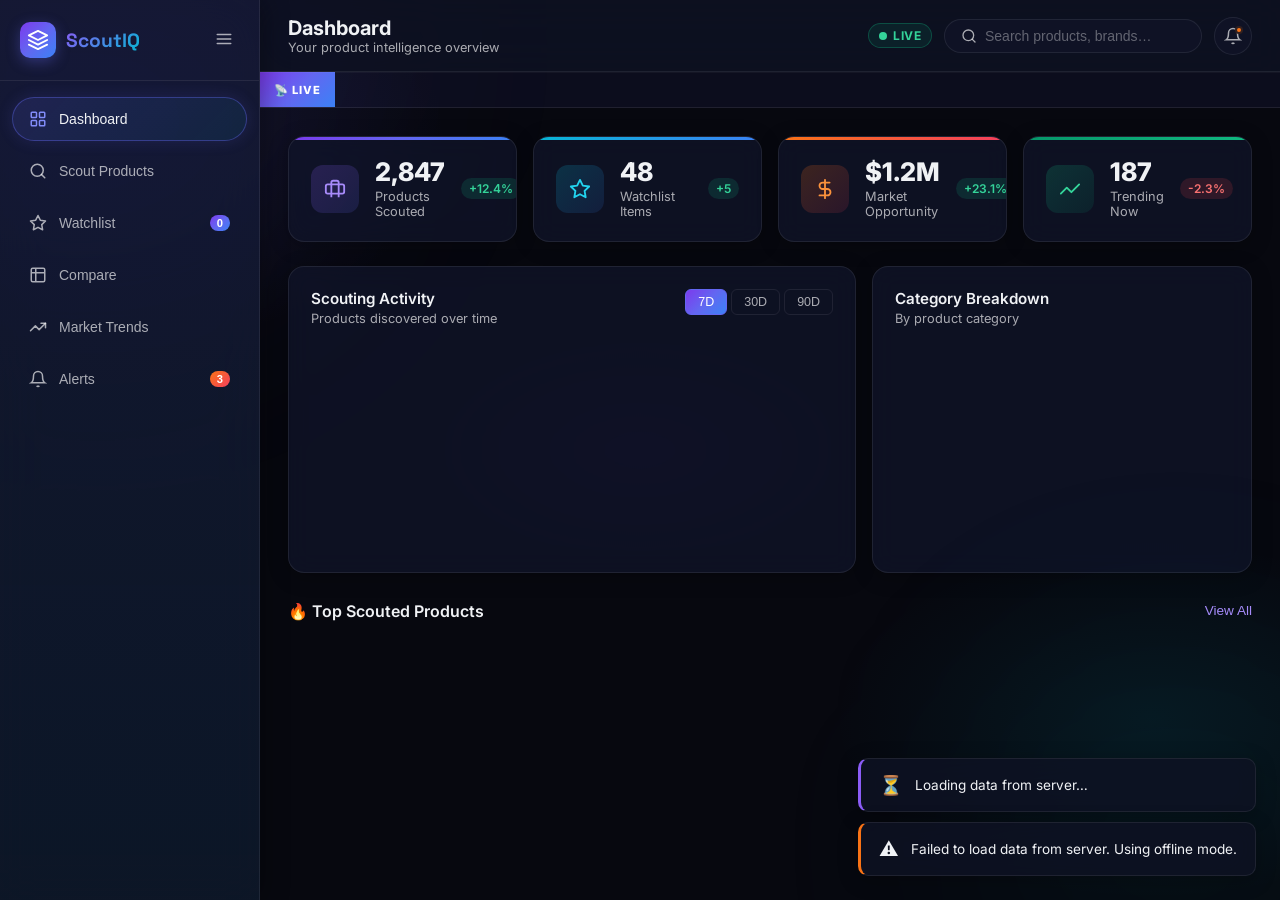
==== index.html @ b7f39d4e "Remove all login and registration" ====
<!DOCTYPE html>
<html lang="en">
<head>
  <meta charset="UTF-8" />
  <meta name="viewport" content="width=device-width, initial-scale=1.0" />
  <title>ScoutIQ — Product Scouting System</title>
  <meta name="description" content="ScoutIQ is a powerful product scouting and market intelligence platform for discovering, analyzing, and tracking winning products." />
  <link rel="preconnect" href="https://fonts.googleapis.com" />
  <link href="https://fonts.googleapis.com/css2?family=Inter:wght@300;400;500;600;700;800;900&family=Space+Grotesk:wght@400;500;700&display=swap" rel="stylesheet" />
  <link rel="stylesheet" href="style.css" />
  <link rel="icon" href="data:image/svg+xml,<svg xmlns='http://www.w3.org/2000/svg' viewBox='0 0 100 100'><text y='.9em' font-size='90'>🔍</text></svg>" />
</head>
<body>
  <!-- Sidebar -->
  <aside class="sidebar" id="sidebar">
    <div class="sidebar-header">
      <div class="logo">
        <div class="logo-icon">
          <svg width="22" height="22" viewBox="0 0 24 24" fill="none"><path d="M12 2L2 7l10 5 10-5-10-5zM2 17l10 5 10-5M2 12l10 5 10-5" stroke="currentColor" stroke-width="2" stroke-linecap="round" stroke-linejoin="round"/></svg>
        </div>
        <span class="logo-text">ScoutIQ</span>
      </div>
      <button class="sidebar-toggle" id="sidebarToggle" title="Toggle sidebar">
        <svg width="18" height="18" viewBox="0 0 24 24" fill="none"><path d="M3 12h18M3 6h18M3 18h18" stroke="currentColor" stroke-width="2" stroke-linecap="round"/></svg>
      </button>
    </div>

    <nav class="sidebar-nav">
      <button class="nav-item active" data-section="dashboard" id="nav-dashboard">
        <svg width="18" height="18" viewBox="0 0 24 24" fill="none"><rect x="3" y="3" width="7" height="7" rx="1" stroke="currentColor" stroke-width="2"/><rect x="14" y="3" width="7" height="7" rx="1" stroke="currentColor" stroke-width="2"/><rect x="3" y="14" width="7" height="7" rx="1" stroke="currentColor" stroke-width="2"/><rect x="14" y="14" width="7" height="7" rx="1" stroke="currentColor" stroke-width="2"/></svg>
        <span>Dashboard</span>
      </button>
      <button class="nav-item" data-section="scout" id="nav-scout">
        <svg width="18" height="18" viewBox="0 0 24 24" fill="none"><circle cx="11" cy="11" r="8" stroke="currentColor" stroke-width="2"/><path d="m21 21-4.35-4.35" stroke="currentColor" stroke-width="2" stroke-linecap="round"/></svg>
        <span>Scout Products</span>
      </button>
      <button class="nav-item" data-section="watchlist" id="nav-watchlist">
        <svg width="18" height="18" viewBox="0 0 24 24" fill="none"><path d="M12 2l3.09 6.26L22 9.27l-5 4.87 1.18 6.88L12 17.77l-6.18 3.25L7 14.14 2 9.27l6.91-1.01L12 2z" stroke="currentColor" stroke-width="2" stroke-linejoin="round"/></svg>
        <span>Watchlist</span>
        <span class="badge" id="watchlistBadge">0</span>
      </button>
      <button class="nav-item" data-section="compare" id="nav-compare">
        <svg width="18" height="18" viewBox="0 0 24 24" fill="none"><path d="M9 3H5a2 2 0 0 0-2 2v4m6-6h10a2 2 0 0 1 2 2v4M9 3v18m0 0h10a2 2 0 0 0 2-2V9M9 21H5a2 2 0 0 1-2-2V9m0 0h18" stroke="currentColor" stroke-width="2" stroke-linecap="round" stroke-linejoin="round"/></svg>
        <span>Compare</span>
      </button>
      <button class="nav-item" data-section="trends" id="nav-trends">
        <svg width="18" height="18" viewBox="0 0 24 24" fill="none"><polyline points="22 7 13.5 15.5 8.5 10.5 2 17" stroke="currentColor" stroke-width="2" stroke-linecap="round" stroke-linejoin="round"/><polyline points="16 7 22 7 22 13" stroke="currentColor" stroke-width="2" stroke-linecap="round" stroke-linejoin="round"/></svg>
        <span>Market Trends</span>
      </button>
      <button class="nav-item" data-section="alerts" id="nav-alerts">
        <svg width="18" height="18" viewBox="0 0 24 24" fill="none"><path d="M18 8A6 6 0 0 0 6 8c0 7-3 9-3 9h18s-3-2-3-9" stroke="currentColor" stroke-width="2" stroke-linecap="round"/><path d="M13.73 21a2 2 0 0 1-3.46 0" stroke="currentColor" stroke-width="2"/></svg>
        <span>Alerts</span>
        <span class="badge badge-alert">3</span>
      </button>
    </nav>
  </aside>

  <!-- Main Content -->
  <main class="main-content" id="mainContent">

    <!-- Top Bar -->
    <header class="topbar">
      <div class="topbar-left">
        <h1 class="page-title" id="pageTitle">Dashboard</h1>
        <span class="page-subtitle" id="pageSubtitle">Your product intelligence overview</span>
      </div>
      <div class="topbar-right">
        <div class="live-indicator">
          <span class="live-dot"></span>
          <span>LIVE</span>
        </div>
        <div class="search-global">
          <svg width="16" height="16" viewBox="0 0 24 24" fill="none"><circle cx="11" cy="11" r="8" stroke="currentColor" stroke-width="2"/><path d="m21 21-4.35-4.35" stroke="currentColor" stroke-width="2" stroke-linecap="round"/></svg>
          <input type="text" id="globalSearch" placeholder="Search products, brands…" />
        </div>
        <button class="icon-btn notification-btn" id="notifBtn" title="Notifications">
          <svg width="18" height="18" viewBox="0 0 24 24" fill="none"><path d="M18 8A6 6 0 0 0 6 8c0 7-3 9-3 9h18s-3-2-3-9" stroke="currentColor" stroke-width="2" stroke-linecap="round"/><path d="M13.73 21a2 2 0 0 1-3.46 0" stroke="currentColor" stroke-width="2"/></svg>
          <span class="notif-dot"></span>
        </button>
      </div>
    </header>

    <!-- Ticker -->
    <div class="ticker-wrap" id="tickerWrap">
      <div class="ticker-label">📡 LIVE</div>
      <div class="ticker-track" id="tickerTrack"></div>
    </div>

    <!-- ===== DASHBOARD SECTION ===== -->
    <section class="section active" id="section-dashboard">
      <!-- KPI Cards -->
      <div class="kpi-grid">
        <div class="kpi-card kpi-purple">
          <div class="kpi-icon">
            <svg width="22" height="22" viewBox="0 0 24 24" fill="none"><path d="M20 7H4a2 2 0 0 0-2 2v6a2 2 0 0 0 2 2h16a2 2 0 0 0 2-2V9a2 2 0 0 0-2-2z" stroke="currentColor" stroke-width="2"/><path d="M16 21V5a2 2 0 0 0-2-2h-4a2 2 0 0 0-2 2v16" stroke="currentColor" stroke-width="2"/></svg>
          </div>
          <div class="kpi-body">
            <span class="kpi-value" id="kpiProducts">2,847</span>
            <span class="kpi-label">Products Scouted</span>
          </div>
          <span class="kpi-change positive">+12.4%</span>
        </div>
        <div class="kpi-card kpi-cyan">
          <div class="kpi-icon">
            <svg width="22" height="22" viewBox="0 0 24 24" fill="none"><path d="M12 2l3.09 6.26L22 9.27l-5 4.87 1.18 6.88L12 17.77l-6.18 3.25L7 14.14 2 9.27l6.91-1.01L12 2z" stroke="currentColor" stroke-width="2" stroke-linejoin="round"/></svg>
          </div>
          <div class="kpi-body">
            <span class="kpi-value">48</span>
            <span class="kpi-label">Watchlist Items</span>
          </div>
          <span class="kpi-change positive">+5</span>
        </div>
        <div class="kpi-card kpi-orange">
          <div class="kpi-icon">
            <svg width="22" height="22" viewBox="0 0 24 24" fill="none"><path d="M12 2v20M17 5H9.5a3.5 3.5 0 0 0 0 7h5a3.5 3.5 0 0 1 0 7H6" stroke="currentColor" stroke-width="2" stroke-linecap="round"/></svg>
          </div>
          <div class="kpi-body">
            <span class="kpi-value">$1.2M</span>
            <span class="kpi-label">Market Opportunity</span>
          </div>
          <span class="kpi-change positive">+23.1%</span>
        </div>
        <div class="kpi-card kpi-green">
          <div class="kpi-icon">
            <svg width="22" height="22" viewBox="0 0 24 24" fill="none"><polyline points="22 7 13.5 15.5 8.5 10.5 2 17" stroke="currentColor" stroke-width="2" stroke-linecap="round" stroke-linejoin="round"/></svg>
          </div>
          <div class="kpi-body">
            <span class="kpi-value">187</span>
            <span class="kpi-label">Trending Now</span>
          </div>
          <span class="kpi-change negative">-2.3%</span>
        </div>
      </div>

      <!-- Charts Row -->
      <div class="charts-row">
        <div class="chart-card wide">
          <div class="chart-header">
            <div>
              <h3>Scouting Activity</h3>
              <p>Products discovered over time</p>
            </div>
            <div class="chart-tabs">
              <button class="chart-tab active" data-period="7d">7D</button>
              <button class="chart-tab" data-period="30d">30D</button>
              <button class="chart-tab" data-period="90d">90D</button>
            </div>
          </div>
          <canvas id="activityChart" height="200"></canvas>
        </div>
        <div class="chart-card">
          <div class="chart-header">
            <div>
              <h3>Category Breakdown</h3>
              <p>By product category</p>
            </div>
          </div>
          <canvas id="categoryChart" height="200"></canvas>
        </div>
      </div>

      <!-- Top Products -->
      <div class="section-header-row">
        <h3 class="section-heading">🔥 Top Scouted Products</h3>
        <button class="view-all-btn" data-section="scout">View All</button>
      </div>
      <div class="product-grid" id="dashboardProducts"></div>
    </section>

    <!-- ===== SCOUT SECTION ===== -->
    <section class="section" id="section-scout">
      <div class="scout-toolbar">
        <div class="search-bar-wrap">
          <svg class="search-icon-inner" width="18" height="18" viewBox="0 0 24 24" fill="none"><circle cx="11" cy="11" r="8" stroke="currentColor" stroke-width="2"/><path d="m21 21-4.35-4.35" stroke="currentColor" stroke-width="2" stroke-linecap="round"/></svg>
          <input type="text" id="scoutSearch" class="scout-search" placeholder="Search by product name, category, brand…" />
        </div>
        <div class="filters-row">
          <select id="filterCategory" class="filter-select">
            <option value="">All Categories</option>
            <option value="Electronics">Electronics</option>
            <option value="Fashion">Fashion</option>
            <option value="Health">Health & Beauty</option>
            <option value="Home">Home & Garden</option>
            <option value="Sports">Sports</option>
            <option value="Toys">Toys & Games</option>
            <option value="Automotive">Automotive</option>
          </select>
          <select id="filterSort" class="filter-select">
            <option value="trending">Trending Score</option>
            <option value="price-low">Price: Low to High</option>
            <option value="price-high">Price: High to Low</option>
            <option value="rating">Top Rated</option>
            <option value="newest">Newest</option>
          </select>
          <select id="filterScore" class="filter-select">
            <option value="">Any Score</option>
            <option value="90">90+ Score</option>
            <option value="80">80+ Score</option>
            <option value="70">70+ Score</option>
          </select>
          <button class="btn btn-primary" id="applyFilters">
            <svg width="14" height="14" viewBox="0 0 24 24" fill="none"><polygon points="22 3 2 3 10 12.46 10 19 14 21 14 12.46 22 3" stroke="currentColor" stroke-width="2" stroke-linecap="round" stroke-linejoin="round"/></svg>
            Apply
          </button>
        </div>
      </div>
      <div class="results-bar">
        <span id="resultsCount">Showing <strong>24</strong> products</span>
        <div class="view-toggle">
          <button class="view-btn active" id="gridViewBtn" title="Grid view">
            <svg width="16" height="16" viewBox="0 0 24 24" fill="none"><rect x="3" y="3" width="7" height="7" rx="1" stroke="currentColor" stroke-width="2"/><rect x="14" y="3" width="7" height="7" rx="1" stroke="currentColor" stroke-width="2"/><rect x="3" y="14" width="7" height="7" rx="1" stroke="currentColor" stroke-width="2"/><rect x="14" y="14" width="7" height="7" rx="1" stroke="currentColor" stroke-width="2"/></svg>
          </button>
          <button class="view-btn" id="listViewBtn" title="List view">
            <svg width="16" height="16" viewBox="0 0 24 24" fill="none"><line x1="3" y1="6" x2="21" y2="6" stroke="currentColor" stroke-width="2" stroke-linecap="round"/><line x1="3" y1="12" x2="21" y2="12" stroke="currentColor" stroke-width="2" stroke-linecap="round"/><line x1="3" y1="18" x2="21" y2="18" stroke="currentColor" stroke-width="2" stroke-linecap="round"/></svg>
          </button>
        </div>
      </div>
      <div class="product-grid" id="scoutProducts"></div>
      <div class="load-more-wrap">
        <button class="btn btn-outline" id="loadMoreBtn">Load More Products</button>
      </div>
    </section>

    <!-- ===== WATCHLIST SECTION ===== -->
    <section class="section" id="section-watchlist">
      <div class="empty-state" id="watchlistEmpty" style="display:none">
        <div class="empty-icon">⭐</div>
        <h3>Your watchlist is empty</h3>
        <p>Start scouting products and add them to your watchlist to track them here.</p>
        <button class="btn btn-primary" data-section="scout">Scout Products</button>
      </div>
      <div class="product-grid" id="watchlistProducts"></div>
    </section>

    <!-- ===== COMPARE SECTION ===== -->
    <section class="section" id="section-compare">

      <!-- Pool Picker -->
      <div class="compare-pool-header">
        <div>
          <h3 class="compare-pool-title">Select Products to Compare</h3>
          <p class="compare-pool-sub">Choose 2–3 products from your watchlist</p>
        </div>
        <button class="btn btn-outline" id="clearCompareBtn">
          <svg width="14" height="14" viewBox="0 0 24 24" fill="none"><path d="M18 6 6 18M6 6l12 12" stroke="currentColor" stroke-width="2" stroke-linecap="round"/></svg>
          Clear All
        </button>
      </div>
      <div class="compare-pool" id="comparePool"></div>

      <!-- Compare Cards (shown when 2+ selected) -->
      <div id="compareCardsWrap" style="display:none">
        <div class="compare-cards-header" id="compareCardsHeader"></div>
        <div class="compare-attrs" id="compareAttrs"></div>
        <div class="compare-recommendation" id="compareRecommendation"></div>
      </div>

      <!-- Empty State -->
      <div class="empty-state" id="compareEmpty">
        <div class="empty-icon">⚖️</div>
        <h3>Nothing to compare yet</h3>
        <p>Add products to your Watchlist first, then return here to compare them side-by-side.</p>
        <button class="btn btn-primary" data-section="scout">
          <svg width="14" height="14" viewBox="0 0 24 24" fill="none"><circle cx="11" cy="11" r="8" stroke="currentColor" stroke-width="2"/><path d="m21 21-4.35-4.35" stroke="currentColor" stroke-width="2" stroke-linecap="round"/></svg>
          Scout Products
        </button>
      </div>

    </section>

    <!-- ===== TRENDS SECTION ===== -->
    <section class="section" id="section-trends">
      <div class="trends-grid">
        <div class="trend-card">
          <h3>🔥 Trending Categories</h3>
          <div class="trend-list" id="trendingCategories"></div>
        </div>
        <div class="trend-card">
          <h3>📈 Price Movement</h3>
          <canvas id="priceChart" height="250"></canvas>
        </div>
        <div class="trend-card wide">
          <h3>🌍 Geographic Demand</h3>
          <div class="geo-grid" id="geoGrid"></div>
        </div>
        <div class="trend-card">
          <h3>🏆 Top Brands</h3>
          <div class="brand-list" id="brandList"></div>
        </div>
        <div class="trend-card">
          <h3>💡 Scout Insights</h3>
          <div class="insights-list" id="insightsList"></div>
        </div>
      </div>
    </section>

    <!-- ===== ALERTS SECTION ===== -->
    <section class="section" id="section-alerts">
      <div class="alerts-toolbar">
        <h3>Active Alerts</h3>
        <button class="btn btn-primary" id="addAlertBtn">
          <svg width="14" height="14" viewBox="0 0 24 24" fill="none"><line x1="12" y1="5" x2="12" y2="19" stroke="currentColor" stroke-width="2" stroke-linecap="round"/><line x1="5" y1="12" x2="19" y2="12" stroke="currentColor" stroke-width="2" stroke-linecap="round"/></svg>
          New Alert
        </button>
      </div>
      <div class="alerts-list" id="alertsList"></div>
    </section>
  </main>

  <!-- Product Detail Modal -->
  <div class="modal-overlay" id="productModal">
    <div class="modal" id="productModalContent">
      <button class="modal-close" id="modalClose">
        <svg width="20" height="20" viewBox="0 0 24 24" fill="none"><path d="M18 6 6 18M6 6l12 12" stroke="currentColor" stroke-width="2" stroke-linecap="round"/></svg>
      </button>
      <div class="modal-body" id="modalBody"></div>
    </div>
  </div>

  <!-- Add Alert Modal -->
  <div class="modal-overlay" id="alertModal">
    <div class="modal modal-sm">
      <button class="modal-close" id="alertModalClose">
        <svg width="20" height="20" viewBox="0 0 24 24" fill="none"><path d="M18 6 6 18M6 6l12 12" stroke="currentColor" stroke-width="2" stroke-linecap="round"/></svg>
      </button>
      <h2 class="modal-title">Create Price Alert</h2>
      <div class="form-group">
        <label>Product</label>
        <input type="text" id="alertProduct" placeholder="Product name…" class="form-input" />
      </div>
      <div class="form-group">
        <label>Alert Type</label>
        <select id="alertType" class="form-input">
          <option value="price-drop">Price Drop</option>
          <option value="price-rise">Price Rise</option>
          <option value="trend">Trending Alert</option>
          <option value="stock">Stock Alert</option>
        </select>
      </div>
      <div class="form-group">
        <label>Threshold Value ($)</label>
        <input type="number" id="alertThreshold" placeholder="e.g. 29.99" class="form-input" />
      </div>
      <button class="btn btn-primary full-width" id="saveAlert">Save Alert</button>
    </div>
  </div>

  <script src="app.js"></script>
</body>
</html>
---- style.css ----
/* =============================================
   ScoutIQ — Professional Gradient Design System
   ============================================= */

@import url('https://fonts.googleapis.com/css2?family=Inter:wght@300;400;500;600;700;800;900&family=Space+Grotesk:wght@400;500;700&display=swap');

:root {
  /* ── Professional Base Palette ── */
  --bg-base: #07080f;
  --bg-surface: rgba(15, 18, 35, 0.85);
  --bg-card: rgba(17, 20, 40, 0.75);
  --bg-card-hover: rgba(25, 30, 55, 0.85);
  --bg-elevated: rgba(30, 35, 60, 0.6);
  --border: rgba(255, 255, 255, 0.08);
  --border-active: rgba(139, 92, 246, 0.5);
  --text-primary: #f0f2f5;
  --text-secondary: rgba(255, 255, 255, 0.65);
  --text-muted: rgba(255, 255, 255, 0.35);

  /* ── Glass System ── */
  --glass-bg: rgba(15, 18, 40, 0.65);
  --glass-bg-strong: rgba(20, 24, 50, 0.75);
  --glass-border: rgba(255, 255, 255, 0.10);
  --glass-shadow: 0 4px 24px rgba(0, 0, 0, 0.35), 0 1px 0 rgba(255,255,255,0.06) inset;
  --glass-inner-shadow: inset 0 0 20px rgba(0, 0, 0, 0.15);

  /* ── Professional Color System ── */
  --purple: #8b5cf6;
  --purple-light: #a78bfa;
  --purple-dark: #6d28d9;
  --indigo: #6366f1;
  --indigo-light: #818cf8;
  --cyan: #06b6d4;
  --cyan-light: #22d3ee;
  --blue: #3b82f6;
  --blue-light: #60a5fa;
  --orange: #f97316;
  --orange-light: #fb923c;
  --green: #10b981;
  --green-light: #34d399;
  --emerald: #059669;
  --red: #ef4444;
  --yellow: #eab308;
  --rose: #f43f5e;
  --pink: #ec4899;

  /* ── Signature Gradients ── */
  --gradient-primary: linear-gradient(135deg, #7c3aed 0%, #6366f1 50%, #3b82f6 100%);
  --gradient-accent: linear-gradient(135deg, #8b5cf6 0%, #06b6d4 100%);
  --gradient-warm: linear-gradient(135deg, #f97316 0%, #f43f5e 100%);
  --gradient-cool: linear-gradient(135deg, #06b6d4 0%, #3b82f6 100%);
  --gradient-success: linear-gradient(135deg, #059669 0%, #10b981 100%);
  --gradient-purple: linear-gradient(135deg, #7c3aed, #a78bfa);
  --gradient-cyan: linear-gradient(135deg, #0891b2, #22d3ee);
  --gradient-sunset: linear-gradient(135deg, #f43f5e 0%, #f97316 100%);
  --gradient-aurora: linear-gradient(135deg, #6366f1 0%, #06b6d4 50%, #10b981 100%);
  --gradient-sidebar: linear-gradient(180deg, rgba(99, 102, 241, 0.08) 0%, rgba(6, 182, 212, 0.04) 100%);

  /* ── Layout ── */
  --sidebar-width: 260px;
  --sidebar-collapsed: 80px;
  --topbar-height: 72px;
  --radius: 16px;
  --radius-sm: 10px;
  --radius-lg: 24px;
  --shadow: 0 4px 20px rgba(0, 0, 0, 0.25);
  --shadow-glow-purple: 0 0 20px rgba(139, 92, 246, 0.2);
  --glass-filter: blur(24px) saturate(180%);
  --glass-filter-light: blur(12px) saturate(160%);
  --transition: all 0.3s cubic-bezier(0.4, 0, 0.2, 1);
  --transition-bounce: all 0.4s cubic-bezier(0.175, 0.885, 0.32, 1.275);
}

*,
*::before,
*::after {
  box-sizing: border-box;
  margin: 0;
  padding: 0;
}

html {
  font-size: 16px;
  scroll-behavior: smooth;
}

body {
  font-family: 'Inter', sans-serif;
  background: var(--bg-base);
  background-image:
    radial-gradient(ellipse 60% 50% at 5% 15%, rgba(99, 102, 241, 0.12) 0%, transparent 50%),
    radial-gradient(ellipse 50% 40% at 90% 80%, rgba(6, 182, 212, 0.08) 0%, transparent 50%),
    radial-gradient(ellipse 40% 30% at 50% 50%, rgba(139, 92, 246, 0.05) 0%, transparent 40%);
  background-attachment: fixed;
  color: var(--text-primary);
  display: flex;
  min-height: 100vh;
  overflow-x: hidden;
  position: relative;
}

/* ── Subtle Ambient Background Glows ── */
body::before,
body::after {
  content: '';
  position: fixed;
  border-radius: 50%;
  z-index: 0;
  pointer-events: none;
  filter: blur(120px);
}

body::before {
  width: 500px;
  height: 500px;
  background: linear-gradient(135deg, rgba(99, 102, 241, 0.08), rgba(139, 92, 246, 0.06));
  top: -200px;
  left: -150px;
  animation: ambientGlow1 30s ease-in-out infinite alternate;
}

body::after {
  width: 400px;
  height: 400px;
  background: linear-gradient(135deg, rgba(6, 182, 212, 0.06), rgba(16, 185, 129, 0.04));
  bottom: -150px;
  right: -100px;
  animation: ambientGlow2 25s ease-in-out infinite alternate;
}

@keyframes ambientGlow1 {
  0% { transform: translate(0, 0); opacity: 0.8; }
  100% { transform: translate(60px, 40px); opacity: 1; }
}

@keyframes ambientGlow2 {
  0% { transform: translate(0, 0); opacity: 0.8; }
  100% { transform: translate(-40px, -30px); opacity: 1; }
}

/* ===== SCROLLBAR ===== */
::-webkit-scrollbar {
  width: 6px;
  height: 6px;
}

::-webkit-scrollbar-track {
  background: rgba(0, 0, 0, 0.2);
}

::-webkit-scrollbar-thumb {
  background: linear-gradient(180deg, rgba(99, 102, 241, 0.4), rgba(6, 182, 212, 0.3));
  border-radius: 3px;
}

::-webkit-scrollbar-thumb:hover {
  background: linear-gradient(180deg, rgba(99, 102, 241, 0.6), rgba(6, 182, 212, 0.5));
}

/* ===== SIDEBAR — Professional Gradient ===== */
.sidebar {
  width: var(--sidebar-width);
  min-height: 100vh;
  background: var(--bg-surface);
  background-image: var(--gradient-sidebar);
  backdrop-filter: var(--glass-filter);
  -webkit-backdrop-filter: var(--glass-filter);
  border-right: 1px solid var(--border);
  display: flex;
  flex-direction: column;
  position: fixed;
  left: 0;
  top: 0;
  bottom: 0;
  z-index: 100;
  transition: var(--transition);
  box-shadow: 4px 0 24px rgba(0, 0, 0, 0.3);
}

.sidebar.collapsed {
  width: var(--sidebar-collapsed);
}

.sidebar.collapsed .logo-text,
.sidebar.collapsed .nav-item span:not(.badge),
.sidebar.collapsed .user-info,
.sidebar.collapsed .badge {
  display: none;
}

.sidebar.collapsed .nav-item {
  justify-content: center;
  padding: 12px;
}

.sidebar.collapsed .sidebar-header {
  justify-content: center;
}

.sidebar.collapsed .sidebar-toggle {
  display: none;
}

.sidebar-header {
  display: flex;
  align-items: center;
  justify-content: space-between;
  padding: 22px 20px;
  border-bottom: 1px solid var(--border);
}

.logo {
  display: flex;
  align-items: center;
  gap: 10px;
}

.logo-icon {
  width: 36px;
  height: 36px;
  background: var(--gradient-primary);
  border-radius: 10px;
  display: flex;
  align-items: center;
  justify-content: center;
  color: white;
  flex-shrink: 0;
  box-shadow: 0 4px 14px rgba(99, 102, 241, 0.35);
}

.logo-text {
  font-family: 'Space Grotesk', sans-serif;
  font-size: 1.2rem;
  font-weight: 700;
  background: var(--gradient-accent);
  -webkit-background-clip: text;
  -webkit-text-fill-color: transparent;
  background-clip: text;
  white-space: nowrap;
}

.sidebar-toggle {
  background: none;
  border: none;
  color: var(--text-secondary);
  cursor: pointer;
  padding: 6px;
  border-radius: var(--radius-sm);
  transition: var(--transition);
}

.sidebar-toggle:hover {
  color: var(--text-primary);
  background: var(--bg-elevated);
}

.sidebar-nav {
  flex: 1;
  display: flex;
  flex-direction: column;
  gap: 4px;
  padding: 16px 12px;
  overflow-y: auto;
}

.nav-item {
  display: flex;
  align-items: center;
  gap: 12px;
  padding: 12px 16px;
  border-radius: 40px;
  border: 1px solid transparent;
  background: none;
  color: var(--text-secondary);
  font-size: 0.875rem;
  font-weight: 500;
  cursor: pointer;
  transition: var(--transition);
  text-align: left;
  width: 100%;
  position: relative;
  margin-bottom: 4px;
}

.nav-item:hover {
  background: rgba(99, 102, 241, 0.06);
  color: var(--text-primary);
}

.nav-item.active {
  background: linear-gradient(135deg, rgba(99, 102, 241, 0.15), rgba(6, 182, 212, 0.08));
  color: var(--text-primary);
  border-color: rgba(99, 102, 241, 0.4);
  box-shadow: 0 0 16px rgba(99, 102, 241, 0.15);
}

.nav-item.active svg {
  color: var(--indigo-light);
}

.badge {
  margin-left: auto;
  background: var(--gradient-primary);
  color: white;
  font-size: 0.7rem;
  font-weight: 600;
  padding: 2px 7px;
  border-radius: 20px;
  min-width: 20px;
  text-align: center;
}

.badge-alert {
  background: var(--gradient-warm);
}

.sidebar-footer {
  padding: 16px 12px;
  border-top: 1px solid var(--border);
}

.user-avatar-wrap {
  display: flex;
  align-items: center;
  gap: 10px;
}

.user-avatar {
  width: 36px;
  height: 36px;
  background: var(--gradient-accent);
  border-radius: 50%;
  display: flex;
  align-items: center;
  justify-content: center;
  font-size: 0.8rem;
  font-weight: 700;
  flex-shrink: 0;
}

.user-info {
  display: flex;
  flex-direction: column;
  gap: 2px;
}

.user-name {
  font-size: 0.85rem;
  font-weight: 600;
  color: var(--text-primary);
}

.user-plan {
  font-size: 0.72rem;
  color: var(--purple-light);
}

/* ===== MAIN CONTENT ===== */
.main-content {
  margin-left: var(--sidebar-width);
  flex: 1;
  display: flex;
  flex-direction: column;
  min-height: 100vh;
  transition: margin-left 0.25s cubic-bezier(0.4, 0, 0.2, 1);
}

.main-content.expanded {
  margin-left: var(--sidebar-collapsed);
}

/* ===== TOPBAR — Professional ===== */
.topbar {
  height: var(--topbar-height);
  background: var(--bg-surface);
  border-bottom: 1px solid var(--border);
  display: flex;
  align-items: center;
  justify-content: space-between;
  padding: 0 28px;
  position: sticky;
  top: 0;
  z-index: 50;
  backdrop-filter: var(--glass-filter);
  -webkit-backdrop-filter: var(--glass-filter);
  box-shadow: 0 1px 0 rgba(255,255,255,0.04);
}

.page-title {
  font-size: 1.25rem;
  font-weight: 700;
  color: var(--text-primary);
}

.page-subtitle {
  font-size: 0.8rem;
  color: var(--text-secondary);
  display: block;
}

.topbar-right {
  display: flex;
  align-items: center;
  gap: 12px;
}

.search-global {
  display: flex;
  align-items: center;
  gap: 8px;
  background: var(--bg-card);
  border: 1px solid var(--border);
  border-radius: 40px;
  padding: 8px 16px;
  color: var(--text-secondary);
  transition: var(--transition);
}

.search-global:focus-within {
  border-color: var(--border-active);
  box-shadow: var(--shadow-glow-purple);
}

.search-global input {
  background: none;
  border: none;
  outline: none;
  color: var(--text-primary);
  font-size: 0.875rem;
  width: 200px;
}

.search-global input::placeholder {
  color: var(--text-muted);
}

.icon-btn {
  width: 38px;
  height: 38px;
  background: var(--bg-card);
  border: 1px solid var(--border);
  border-radius: 50%;
  display: flex;
  align-items: center;
  justify-content: center;
  cursor: pointer;
  color: var(--text-secondary);
  transition: var(--transition);
  position: relative;
}

.icon-btn:hover {
  border-color: var(--border-active);
  color: var(--text-primary);
}

.notif-dot {
  position: absolute;
  top: 8px;
  right: 8px;
  width: 8px;
  height: 8px;
  background: var(--orange);
  border-radius: 50%;
  border: 2px solid var(--bg-surface);
}

/* ===== SECTIONS ===== */
.section {
  display: none;
  padding: 28px;
  animation: fadeIn 0.3s ease;
}

.section.active {
  display: block;
}

@keyframes fadeIn {
  from {
    opacity: 0;
    transform: translateY(8px);
  }

  to {
    opacity: 1;
    transform: translateY(0);
  }
}

/* ===== KPI GRID ===== */
.kpi-grid {
  display: grid;
  grid-template-columns: repeat(4, 1fr);
  gap: 16px;
  margin-bottom: 24px;
}

.kpi-card {
  background: var(--bg-card);
  backdrop-filter: var(--glass-filter-light);
  -webkit-backdrop-filter: var(--glass-filter-light);
  border-radius: var(--radius);
  padding: 22px;
  border: 1px solid var(--border);
  display: flex;
  align-items: center;
  gap: 16px;
  position: relative;
  overflow: hidden;
  transition: var(--transition);
  cursor: default;
  box-shadow: var(--shadow);
}

.kpi-card::before {
  content: '';
  position: absolute;
  top: 0;
  left: 0;
  right: 0;
  height: 3px;
  pointer-events: none;
}

.kpi-card:hover {
  transform: translateY(-3px);
  box-shadow: 0 8px 30px rgba(0,0,0,0.4);
  border-color: rgba(255, 255, 255, 0.12);
}

.kpi-card.kpi-purple .kpi-icon {
  background: linear-gradient(135deg, rgba(139, 92, 246, 0.2), rgba(99, 102, 241, 0.15));
  color: var(--purple-light);
}

.kpi-card.kpi-cyan .kpi-icon {
  background: linear-gradient(135deg, rgba(6, 182, 212, 0.2), rgba(59, 130, 246, 0.12));
  color: var(--cyan-light);
}

.kpi-card.kpi-orange .kpi-icon {
  background: linear-gradient(135deg, rgba(249, 115, 22, 0.2), rgba(244, 63, 94, 0.12));
  color: var(--orange-light);
}

.kpi-card.kpi-green .kpi-icon {
  background: linear-gradient(135deg, rgba(16, 185, 129, 0.2), rgba(5, 150, 105, 0.12));
  color: var(--green-light);
}

.kpi-card.kpi-purple::before {
  background: var(--gradient-primary);
}

.kpi-card.kpi-cyan::before {
  background: var(--gradient-cool);
}

.kpi-card.kpi-orange::before {
  background: var(--gradient-warm);
}

.kpi-card.kpi-green::before {
  background: var(--gradient-success);
}

.kpi-icon {
  width: 48px;
  height: 48px;
  border-radius: 12px;
  display: flex;
  align-items: center;
  justify-content: center;
  flex-shrink: 0;
}

.kpi-body {
  flex: 1;
}

.kpi-value {
  display: block;
  font-size: 1.6rem;
  font-weight: 800;
  color: var(--text-primary);
  line-height: 1;
}

.kpi-label {
  font-size: 0.8rem;
  color: var(--text-secondary);
  margin-top: 4px;
  display: block;
}

.kpi-change {
  font-size: 0.75rem;
  font-weight: 600;
  padding: 3px 8px;
  border-radius: 20px;
  flex-shrink: 0;
}

.kpi-change.positive {
  background: rgba(16, 185, 129, 0.15);
  color: var(--green-light);
}

.kpi-change.negative {
  background: rgba(239, 68, 68, 0.15);
  color: #f87171;
}

/* ===== CHARTS ===== */
.charts-row {
  display: grid;
  grid-template-columns: 1fr 380px;
  gap: 16px;
  margin-bottom: 28px;
}

.chart-card {
  background: var(--bg-card);
  backdrop-filter: var(--glass-filter-light);
  -webkit-backdrop-filter: var(--glass-filter-light);
  border: 1px solid var(--border);
  border-radius: var(--radius);
  padding: 22px;
  box-shadow: var(--shadow);
}

.chart-card.wide {
  grid-column: 1;
}

.chart-header {
  display: flex;
  align-items: flex-start;
  justify-content: space-between;
  margin-bottom: 20px;
}

.chart-header h3 {
  font-size: 0.95rem;
  font-weight: 600;
  color: var(--text-primary);
}

.chart-header p {
  font-size: 0.8rem;
  color: var(--text-secondary);
  margin-top: 3px;
}

.chart-tabs {
  display: flex;
  gap: 4px;
}

.chart-tab {
  padding: 5px 12px;
  border: 1px solid var(--border);
  background: none;
  color: var(--text-secondary);
  font-size: 0.78rem;
  font-weight: 500;
  border-radius: 6px;
  cursor: pointer;
  transition: var(--transition);
}

.chart-tab.active {
  background: var(--gradient-primary);
  border-color: var(--indigo);
  color: white;
}

/* ===== SECTION HEADING ===== */
.section-header-row {
  display: flex;
  align-items: center;
  justify-content: space-between;
  margin-bottom: 16px;
}

.section-heading {
  font-size: 1rem;
  font-weight: 600;
  color: var(--text-primary);
}

.view-all-btn {
  background: none;
  border: none;
  color: var(--purple-light);
  font-size: 0.85rem;
  font-weight: 500;
  cursor: pointer;
  transition: var(--transition);
}

.view-all-btn:hover {
  color: var(--purple);
  text-decoration: underline;
}

/* ===== PRODUCT GRID ===== */
.product-grid {
  display: grid;
  grid-template-columns: repeat(auto-fill, minmax(260px, 1fr));
  gap: 18px;
}

.product-grid.list-view {
  grid-template-columns: 1fr;
}

.product-grid.list-view .product-card {
  flex-direction: row;
}

/* ===== PRODUCT CARD ===== */
.product-card {
  background: var(--bg-card);
  backdrop-filter: var(--glass-filter-light);
  -webkit-backdrop-filter: var(--glass-filter-light);
  border: 1px solid var(--border);
  border-radius: var(--radius-lg);
  overflow: hidden;
  transition: var(--transition);
  cursor: pointer;
  position: relative;
  box-shadow: var(--shadow);
}

.product-card:hover {
  transform: translateY(-6px) scale(1.01);
  border-color: rgba(99, 102, 241, 0.3);
  box-shadow: 0 12px 40px rgba(0, 0, 0, 0.4), 0 0 20px rgba(99, 102, 241, 0.12);
  background: var(--bg-card-hover);
}

.product-img-wrap {
  position: relative;
  height: 160px;
  background: linear-gradient(135deg, rgba(99, 102, 241, 0.08), rgba(6, 182, 212, 0.05));
  display: flex;
  align-items: center;
  justify-content: center;
  overflow: hidden;
}

.product-emoji {
  font-size: 4rem;
  animation: float 3s ease-in-out infinite;
}

@keyframes float {

  0%,
  100% {
    transform: translateY(0);
  }

  50% {
    transform: translateY(-6px);
  }
}

.product-badges {
  position: absolute;
  top: 10px;
  left: 10px;
  display: flex;
  flex-direction: column;
  gap: 4px;
}

.badge-tag {
  padding: 3px 8px;
  border-radius: 20px;
  font-size: 0.68rem;
  font-weight: 700;
  text-transform: uppercase;
  letter-spacing: 0.3px;
}

.badge-hot {
  background: linear-gradient(135deg, #ef4444, #f43f5e);
  color: #fff;
}

.badge-new {
  background: linear-gradient(135deg, #059669, #10b981);
  color: #fff;
}

.badge-trending {
  background: linear-gradient(135deg, #7c3aed, #6366f1);
  color: #fff;
}

.badge-deal {
  background: linear-gradient(135deg, #f97316, #f43f5e);
  color: #fff;
}

.watchlist-btn {
  position: absolute;
  top: 10px;
  right: 10px;
  width: 32px;
  height: 32px;
  background: rgba(13, 20, 35, 0.8);
  border: 1px solid var(--border);
  border-radius: 50%;
  display: flex;
  align-items: center;
  justify-content: center;
  cursor: pointer;
  color: var(--text-secondary);
  transition: var(--transition);
  backdrop-filter: blur(8px);
}

.watchlist-btn:hover {
  color: var(--yellow);
  border-color: var(--yellow);
}

.watchlist-btn.active {
  color: var(--yellow);
  border-color: var(--yellow);
  background: rgba(245, 158, 11, 0.15);
}

.product-body {
  padding: 16px;
}

.product-category {
  font-size: 0.72rem;
  color: var(--indigo-light);
  font-weight: 600;
  text-transform: uppercase;
  letter-spacing: 0.5px;
  margin-bottom: 6px;
}

.product-name {
  font-size: 0.95rem;
  font-weight: 600;
  color: var(--text-primary);
  margin-bottom: 10px;
  line-height: 1.4;
}

.product-meta {
  display: flex;
  align-items: center;
  justify-content: space-between;
  margin-bottom: 12px;
}

.product-price {
  font-size: 1.1rem;
  font-weight: 800;
  color: var(--text-primary);
}

.product-price .original {
  font-size: 0.8rem;
  color: var(--text-muted);
  text-decoration: line-through;
  margin-left: 6px;
  font-weight: 400;
}

.rating {
  display: flex;
  align-items: center;
  gap: 4px;
}

.stars {
  color: var(--yellow);
  font-size: 0.75rem;
  letter-spacing: 1px;
}

.rating-val {
  font-size: 0.8rem;
  color: var(--text-secondary);
}

.product-stats {
  display: grid;
  grid-template-columns: 1fr 1fr 1fr;
  gap: 8px;
  border-top: 1px solid var(--border);
  padding-top: 12px;
}

.stat {
  display: flex;
  flex-direction: column;
  align-items: center;
  gap: 2px;
}

.stat-val {
  font-size: 0.85rem;
  font-weight: 700;
  color: var(--text-primary);
}

.stat-key {
  font-size: 0.68rem;
  color: var(--text-muted);
}

.scout-score {
  position: absolute;
  top: 10px;
  right: 50px;
  background: var(--bg-surface);
  border: 1px solid var(--border);
  border-radius: 6px;
  padding: 3px 7px;
  font-size: 0.75rem;
  font-weight: 700;
  backdrop-filter: blur(8px);
}

.score-high {
  color: var(--green-light);
  border-color: var(--green);
}

.score-mid {
  color: var(--yellow);
  border-color: var(--yellow);
}

.score-low {
  color: var(--red);
  border-color: var(--red);
}

/* ===== SCOUT TOOLBAR ===== */
.scout-toolbar {
  margin-bottom: 20px;
}

.search-bar-wrap {
  position: relative;
  margin-bottom: 14px;
}

.search-icon-inner {
  position: absolute;
  left: 16px;
  top: 50%;
  transform: translateY(-50%);
  color: var(--text-muted);
  pointer-events: none;
}

.scout-search {
  width: 100%;
  background: var(--bg-card);
  border: 1px solid var(--border);
  border-radius: var(--radius-sm);
  padding: 14px 16px 14px 46px;
  color: var(--text-primary);
  font-size: 0.95rem;
  outline: none;
  transition: var(--transition);
}

.scout-search:focus {
  border-color: var(--border-active);
  box-shadow: var(--shadow-glow-purple);
}

.scout-search::placeholder {
  color: var(--text-muted);
}

.filters-row {
  display: flex;
  align-items: center;
  gap: 12px;
  flex-wrap: wrap;
}

.filter-select {
  background: var(--bg-card);
  border: 1px solid var(--border);
  border-radius: var(--radius-sm);
  padding: 9px 14px;
  color: var(--text-primary);
  font-size: 0.875rem;
  outline: none;
  cursor: pointer;
  transition: var(--transition);
}

.filter-select:focus {
  border-color: var(--border-active);
}

.filter-select option {
  background: var(--bg-card);
}

.results-bar {
  display: flex;
  align-items: center;
  justify-content: space-between;
  margin-bottom: 16px;
  color: var(--text-secondary);
  font-size: 0.875rem;
}

.results-bar strong {
  color: var(--text-primary);
}

.view-toggle {
  display: flex;
  gap: 4px;
}

.view-btn {
  background: var(--bg-card);
  border: 1px solid var(--border);
  color: var(--text-secondary);
  padding: 7px 10px;
  border-radius: var(--radius-sm);
  cursor: pointer;
  transition: var(--transition);
}

.view-btn.active {
  background: var(--gradient-primary);
  border-color: var(--indigo);
  color: white;
}

.load-more-wrap {
  display: flex;
  justify-content: center;
  margin-top: 28px;
}

/* ===== BUTTONS ===== */
.btn {
  display: inline-flex;
  align-items: center;
  gap: 8px;
  padding: 10px 20px;
  border-radius: var(--radius-sm);
  font-size: 0.875rem;
  font-weight: 600;
  cursor: pointer;
  transition: var(--transition);
  border: none;
  outline: none;
}

.btn-primary {
  background: var(--gradient-primary);
  color: white;
  box-shadow: 0 4px 14px rgba(99, 102, 241, 0.3);
}

.btn-primary:hover {
  transform: translateY(-1px);
  box-shadow: 0 6px 20px rgba(99, 102, 241, 0.45);
  filter: brightness(1.1);
}

.btn-outline {
  background: none;
  border: 1px solid rgba(99, 102, 241, 0.4);
  color: var(--indigo-light);
}

.btn-outline:hover {
  background: rgba(99, 102, 241, 0.1);
  border-color: rgba(99, 102, 241, 0.6);
}

.btn-danger {
  background: rgba(239, 68, 68, 0.15);
  border: 1px solid rgba(239, 68, 68, 0.3);
  color: #f87171;
}

.btn-danger:hover {
  background: rgba(239, 68, 68, 0.25);
}

.full-width {
  width: 100%;
  justify-content: center;
}

/* ===== COMPARE ===== */
.compare-intro {
  background: linear-gradient(135deg, rgba(99, 102, 241, 0.08), rgba(6, 182, 212, 0.05));
  border: 1px solid rgba(99, 102, 241, 0.2);
  border-radius: var(--radius-sm);
  padding: 12px 16px;
  margin-bottom: 20px;
  font-size: 0.875rem;
  color: var(--text-secondary);
}

.compare-selector {
  display: flex;
  gap: 16px;
  flex-wrap: wrap;
  margin-bottom: 28px;
}

.compare-slot {
  background: var(--bg-card);
  border: 2px dashed var(--border);
  border-radius: var(--radius);
  padding: 20px;
  min-width: 200px;
  flex: 1;
  display: flex;
  flex-direction: column;
  align-items: center;
  gap: 10px;
  text-align: center;
  cursor: pointer;
  transition: var(--transition);
}

.compare-slot:hover {
  border-color: var(--indigo);
}

.compare-slot.filled {
  border-style: solid;
  border-color: var(--indigo);
  background: linear-gradient(135deg, rgba(99, 102, 241, 0.07), rgba(6, 182, 212, 0.04));
}

.compare-slot-emoji {
  font-size: 2.5rem;
}

.compare-slot-name {
  font-size: 0.875rem;
  font-weight: 600;
  color: var(--text-primary);
}

.compare-slot-label {
  font-size: 0.78rem;
  color: var(--text-muted);
}

.compare-table-wrap {
  overflow-x: auto;
}

.compare-table {
  width: 100%;
  border-collapse: collapse;
  font-size: 0.875rem;
}

.compare-table th {
  background: var(--bg-elevated);
  padding: 14px 16px;
  color: var(--text-secondary);
  font-weight: 600;
  text-align: left;
  border-bottom: 1px solid var(--border);
}

.compare-table td {
  padding: 14px 16px;
  border-bottom: 1px solid var(--border);
  color: var(--text-primary);
  transition: var(--transition);
}

.compare-table tr:hover td {
  background: rgba(255, 255, 255, 0.02);
}

.compare-table td:first-child {
  color: var(--text-secondary);
  font-weight: 500;
}

.compare-best {
  color: var(--green-light) !important;
  font-weight: 700 !important;
}

/* ===== TRENDS ===== */
.trends-grid {
  display: grid;
  grid-template-columns: 1fr 1fr;
  gap: 20px;
}

.trend-card {
  background: var(--bg-card);
  backdrop-filter: var(--glass-filter-light);
  -webkit-backdrop-filter: var(--glass-filter-light);
  border: 1px solid var(--border);
  border-radius: var(--radius);
  padding: 22px;
  box-shadow: var(--shadow);
}

.trend-card.wide {
  grid-column: 1 / -1;
}

.trend-card h3 {
  font-size: 0.95rem;
  font-weight: 600;
  margin-bottom: 18px;
  color: var(--text-primary);
}

.trend-list {
  display: flex;
  flex-direction: column;
  gap: 12px;
}

.trend-item {
  display: flex;
  align-items: center;
  gap: 12px;
}

.trend-rank {
  width: 28px;
  height: 28px;
  border-radius: 50%;
  background: var(--bg-elevated);
  display: flex;
  align-items: center;
  justify-content: center;
  font-size: 0.78rem;
  font-weight: 700;
  color: var(--text-secondary);
  flex-shrink: 0;
}

.trend-info {
  flex: 1;
}

.trend-name {
  font-size: 0.875rem;
  font-weight: 600;
  color: var(--text-primary);
}

.trend-bar-wrap {
  height: 4px;
  background: var(--bg-elevated);
  border-radius: 2px;
  margin-top: 4px;
}

.trend-bar {
  height: 4px;
  border-radius: 2px;
  background: var(--gradient-purple);
  transition: width 1s ease;
}

.trend-pct {
  font-size: 0.78rem;
  color: var(--green-light);
  font-weight: 600;
  flex-shrink: 0;
}

.geo-grid {
  display: grid;
  grid-template-columns: repeat(auto-fill, minmax(150px, 1fr));
  gap: 14px;
}

.geo-card {
  background: var(--bg-elevated);
  border-radius: var(--radius-sm);
  padding: 14px 16px;
  text-align: center;
}

.geo-flag {
  font-size: 1.8rem;
  margin-bottom: 6px;
}

.geo-name {
  font-size: 0.8rem;
  font-weight: 600;
  color: var(--text-primary);
}

.geo-demand {
  font-size: 0.75rem;
  color: var(--text-secondary);
  margin-top: 2px;
}

.geo-bar {
  height: 4px;
  background: var(--bg-card);
  border-radius: 2px;
  margin-top: 8px;
}

.geo-fill {
  height: 4px;
  border-radius: 2px;
  background: var(--gradient-cyan);
}

.brand-list {
  display: flex;
  flex-direction: column;
  gap: 12px;
}

.brand-item {
  display: flex;
  align-items: center;
  gap: 12px;
}

.brand-logo {
  width: 36px;
  height: 36px;
  border-radius: 8px;
  display: flex;
  align-items: center;
  justify-content: center;
  font-size: 1.2rem;
  flex-shrink: 0;
  background: var(--bg-elevated);
}

.brand-name {
  font-size: 0.875rem;
  font-weight: 600;
  color: var(--text-primary);
}

.brand-products {
  font-size: 0.75rem;
  color: var(--text-secondary);
  margin-top: 2px;
}

.brand-score {
  margin-left: auto;
  font-size: 0.8rem;
  font-weight: 700;
  color: var(--cyan-light);
}

.insights-list {
  display: flex;
  flex-direction: column;
  gap: 12px;
}

.insight-item {
  background: var(--bg-elevated);
  border-radius: var(--radius-sm);
  padding: 14px;
  display: flex;
  gap: 12px;
}

.insight-icon {
  font-size: 1.4rem;
  flex-shrink: 0;
}

.insight-text {
  font-size: 0.83rem;
  color: var(--text-secondary);
  line-height: 1.5;
}

.insight-text strong {
  color: var(--text-primary);
}

/* ===== ALERTS ===== */
.alerts-toolbar {
  display: flex;
  align-items: center;
  justify-content: space-between;
  margin-bottom: 20px;
}

.alerts-toolbar h3 {
  font-size: 1rem;
  font-weight: 600;
}

.alerts-list {
  display: flex;
  flex-direction: column;
  gap: 12px;
}

.alert-item {
  background: var(--bg-card);
  backdrop-filter: var(--glass-filter-light);
  -webkit-backdrop-filter: var(--glass-filter-light);
  border: 1px solid var(--border);
  border-radius: var(--radius);
  padding: 18px 22px;
  display: flex;
  align-items: center;
  gap: 16px;
  transition: var(--transition);
  box-shadow: var(--shadow);
}

.alert-item:hover {
  border-color: rgba(99, 102, 241, 0.4);
}

.alert-item.triggered {
  border-left: 3px solid var(--orange);
}

.alert-item.active-alert {
  border-left: 3px solid var(--green);
}

.alert-icon {
  width: 40px;
  height: 40px;
  border-radius: 10px;
  display: flex;
  align-items: center;
  justify-content: center;
  font-size: 1.2rem;
  flex-shrink: 0;
}

.alert-icon.price-drop {
  background: linear-gradient(135deg, rgba(239, 68, 68, 0.2), rgba(244, 63, 94, 0.12));
}

.alert-icon.price-rise {
  background: linear-gradient(135deg, rgba(16, 185, 129, 0.2), rgba(5, 150, 105, 0.12));
}

.alert-icon.trend {
  background: linear-gradient(135deg, rgba(139, 92, 246, 0.2), rgba(99, 102, 241, 0.15));
}

.alert-icon.stock {
  background: linear-gradient(135deg, rgba(249, 115, 22, 0.2), rgba(244, 63, 94, 0.12));
}

.alert-info {
  flex: 1;
}

.alert-product {
  font-size: 0.9rem;
  font-weight: 600;
  color: var(--text-primary);
}

.alert-desc {
  font-size: 0.8rem;
  color: var(--text-secondary);
  margin-top: 3px;
}

.alert-status {
  padding: 4px 12px;
  border-radius: 20px;
  font-size: 0.75rem;
  font-weight: 600;
}

.status-active {
  background: rgba(16, 185, 129, 0.15);
  color: var(--green-light);
}

.status-triggered {
  background: rgba(249, 115, 22, 0.15);
  color: var(--orange-light);
}

.status-paused {
  background: rgba(139, 92, 246, 0.1);
  color: var(--text-secondary);
}

.alert-actions {
  display: flex;
  gap: 8px;
}

.alert-action-btn {
  background: none;
  border: 1px solid var(--border);
  border-radius: var(--radius-sm);
  padding: 6px 12px;
  color: var(--text-secondary);
  font-size: 0.78rem;
  cursor: pointer;
  transition: var(--transition);
}

.alert-action-btn:hover {
  border-color: var(--border-active);
  color: var(--text-primary);
}

/* ===== MODAL ===== */
.modal-overlay {
  position: fixed;
  inset: 0;
  background: rgba(0, 0, 0, 0.6);
  backdrop-filter: blur(20px) saturate(180%);
  -webkit-backdrop-filter: blur(20px) saturate(180%);
  display: none;
  place-items: center;
  z-index: 1000;
  animation: fadeIn 0.2s ease;
}

.modal-overlay.open {
  display: grid;
}

.modal {
  background: var(--bg-surface);
  backdrop-filter: var(--glass-filter);
  -webkit-backdrop-filter: var(--glass-filter);
  border: 1px solid var(--border);
  border-radius: var(--radius-lg);
  padding: 32px;
  max-width: 700px;
  width: 90%;
  position: relative;
  box-shadow: 0 24px 80px rgba(0, 0, 0, 0.6), var(--glass-inner-shadow), inset 0 1px 0 rgba(255,255,255,0.12);
  max-height: 90vh;
  overflow-y: auto;
  animation: slideUp 0.3s cubic-bezier(0.4, 0, 0.2, 1);
}

.modal.modal-sm {
  max-width: 420px;
}

@keyframes slideUp {
  from {
    transform: translateY(30px);
    opacity: 0;
  }

  to {
    transform: translateY(0);
    opacity: 1;
  }
}

.modal-close {
  position: absolute;
  top: 16px;
  right: 16px;
  background: var(--bg-elevated);
  border: 1px solid var(--border);
  border-radius: 50%;
  width: 34px;
  height: 34px;
  display: flex;
  align-items: center;
  justify-content: center;
  cursor: pointer;
  color: var(--text-secondary);
  transition: var(--transition);
}

.modal-close:hover {
  color: var(--text-primary);
  border-color: var(--border-active);
}

.modal-title {
  font-size: 1.2rem;
  font-weight: 700;
  margin-bottom: 20px;
}

/* Modal Product Content */
.modal-product-header {
  display: flex;
  gap: 24px;
  margin-bottom: 28px;
}

.modal-product-img {
  width: 120px;
  height: 120px;
  background: var(--bg-elevated);
  border-radius: 16px;
  display: flex;
  align-items: center;
  justify-content: center;
  font-size: 4rem;
  flex-shrink: 0;
}

.modal-product-info {
  flex: 1;
}

.modal-product-category {
  font-size: 0.78rem;
  color: var(--purple-light);
  font-weight: 500;
  text-transform: uppercase;
  letter-spacing: 0.5px;
}

.modal-product-name {
  font-size: 1.4rem;
  font-weight: 800;
  color: var(--text-primary);
  margin: 6px 0;
}

.modal-product-price {
  font-size: 1.8rem;
  font-weight: 900;
  color: var(--text-primary);
}

.modal-product-price .price-orig {
  font-size: 1rem;
  color: var(--text-muted);
  text-decoration: line-through;
  margin-left: 10px;
  font-weight: 400;
}

.modal-product-desc {
  font-size: 0.875rem;
  color: var(--text-secondary);
  margin-top: 10px;
  line-height: 1.6;
}

.modal-stats-grid {
  display: grid;
  grid-template-columns: repeat(3, 1fr);
  gap: 12px;
  margin-bottom: 24px;
}

.modal-stat {
  background: var(--bg-elevated);
  border-radius: var(--radius-sm);
  padding: 16px;
  text-align: center;
}

.modal-stat-val {
  font-size: 1.3rem;
  font-weight: 800;
  color: var(--text-primary);
}

.modal-stat-key {
  font-size: 0.75rem;
  color: var(--text-secondary);
  margin-top: 4px;
}

.modal-actions {
  display: flex;
  gap: 12px;
  flex-wrap: wrap;
}

/* ===== FORM ===== */
.form-group {
  margin-bottom: 16px;
}

.form-group label {
  display: block;
  font-size: 0.83rem;
  font-weight: 500;
  color: var(--text-secondary);
  margin-bottom: 6px;
}

.form-input {
  width: 100%;
  background: var(--bg-elevated);
  border: 1px solid var(--border);
  border-radius: var(--radius-sm);
  padding: 11px 14px;
  color: var(--text-primary);
  font-size: 0.875rem;
  outline: none;
  transition: var(--transition);
}

.form-input:focus {
  border-color: var(--border-active);
  box-shadow: var(--shadow-glow-purple);
}

.form-input option {
  background: var(--bg-card);
}

/* ===== EMPTY STATE ===== */
.empty-state {
  display: flex;
  flex-direction: column;
  align-items: center;
  justify-content: center;
  padding: 60px 20px;
  text-align: center;
}

.empty-icon {
  font-size: 4rem;
  margin-bottom: 16px;
}

.empty-state h3 {
  font-size: 1.1rem;
  font-weight: 600;
  color: var(--text-primary);
  margin-bottom: 8px;
}

.empty-state p {
  color: var(--text-secondary);
  font-size: 0.875rem;
  max-width: 340px;
  margin-bottom: 20px;
  line-height: 1.6;
}

/* ===== TOAST ===== */
.toast-container {
  position: fixed;
  bottom: 24px;
  right: 24px;
  display: flex;
  flex-direction: column;
  gap: 10px;
  z-index: 9999;
}

.toast {
  background: var(--bg-surface);
  backdrop-filter: var(--glass-filter);
  -webkit-backdrop-filter: var(--glass-filter);
  border: 1px solid var(--border);
  border-radius: var(--radius-sm);
  padding: 14px 18px;
  display: flex;
  align-items: center;
  gap: 12px;
  box-shadow: var(--shadow);
  animation: slideInRight 0.3s ease;
  min-width: 280px;
}

@keyframes slideInRight {
  from {
    transform: translateX(100%);
    opacity: 0;
  }

  to {
    transform: translateX(0);
    opacity: 1;
  }
}

.toast-success {
  border-left: 3px solid var(--green);
}

.toast-warning {
  border-left: 3px solid var(--orange);
}

.toast-info {
  border-left: 3px solid var(--purple);
}

.toast-icon {
  font-size: 1.2rem;
}

.toast-msg {
  font-size: 0.85rem;
  color: var(--text-primary);
}

/* ===== PULSE ANIMATION for live data ===== */
@keyframes pulse-glow {

  0%,
  100% {
    box-shadow: 0 0 0 0 rgba(16, 185, 129, 0.6);
  }

  50% {
    box-shadow: 0 0 0 6px rgba(16, 185, 129, 0);
  }
}

.live-indicator {
  display: inline-flex;
  align-items: center;
  gap: 6px;
  font-size: 0.75rem;
  font-weight: 700;
  color: var(--green-light);
  background: rgba(16, 185, 129, 0.1);
  border: 1px solid rgba(16, 185, 129, 0.3);
  border-radius: 20px;
  padding: 4px 10px;
  letter-spacing: 0.5px;
}

.live-dot {
  width: 8px;
  height: 8px;
  border-radius: 50%;
  background: var(--green-light);
  flex-shrink: 0;
  animation: pulse-glow 1.5s ease-in-out infinite;
}

/* ===== LIVE TICKER ===== */
.ticker-wrap {
  background: rgba(99, 102, 241, 0.06);
  border-bottom: 1px solid var(--border);
  display: flex;
  align-items: center;
  overflow: hidden;
  height: 36px;
  padding: 0;
  position: sticky;
  top: var(--topbar-height);
  z-index: 49;
}

.ticker-label {
  background: var(--gradient-primary);
  color: white;
  font-size: 0.7rem;
  font-weight: 800;
  letter-spacing: 1px;
  padding: 0 14px;
  height: 100%;
  display: flex;
  align-items: center;
  flex-shrink: 0;
  white-space: nowrap;
}

.ticker-track {
  display: flex;
  animation: ticker-scroll 40s linear infinite;
  white-space: nowrap;
  align-items: center;
  gap: 0;
  height: 100%;
}

@keyframes ticker-scroll {
  0% {
    transform: translateX(0);
  }

  100% {
    transform: translateX(-50%);
  }
}

.ticker-item {
  display: inline-flex;
  align-items: center;
  gap: 6px;
  padding: 0 24px;
  font-size: 0.78rem;
  border-right: 1px solid var(--border);
  height: 100%;
  white-space: nowrap;
  color: var(--text-secondary);
}

.ticker-item .ticker-name {
  color: var(--text-primary);
  font-weight: 600;
}

.ticker-item .ticker-up {
  color: var(--green-light);
  font-weight: 700;
}

.ticker-item .ticker-down {
  color: #f87171;
  font-weight: 700;
}

.ticker-item .ticker-price {
  color: var(--cyan-light);
}

/* ===== RESPONSIVE ===== */
@media (max-width: 1200px) {
  .kpi-grid {
    grid-template-columns: repeat(2, 1fr);
  }

  .charts-row {
    grid-template-columns: 1fr;
  }
}

@media (max-width: 900px) {
  .sidebar {
    width: var(--sidebar-collapsed);
  }

  .sidebar .logo-text,
  .sidebar .nav-item span:not(.badge),
  .sidebar .user-info,
  .sidebar .badge {
    display: none;
  }

  .sidebar .nav-item {
    justify-content: center;
    padding: 12px;
  }

  .sidebar .sidebar-header {
    justify-content: center;
  }

  .sidebar .sidebar-toggle {
    display: none;
  }

  .main-content {
    margin-left: var(--sidebar-collapsed);
  }

  .trends-grid {
    grid-template-columns: 1fr;
  }
}

@media (max-width: 600px) {
  .kpi-grid {
    grid-template-columns: 1fr;
  }

  .section {
    padding: 16px;
  }

  .filters-row {
    flex-direction: column;
    align-items: stretch;
  }

  .compare-selector {
    flex-direction: column;
  }
}

/* ===== COMPARE REDESIGN ===== */

/* Pool header */
.compare-pool-header {
  display: flex;
  align-items: center;
  justify-content: space-between;
  margin-bottom: 14px;
}

.compare-pool-title {
  font-size: 1rem;
  font-weight: 700;
  color: var(--text-primary);
}

.compare-pool-sub {
  font-size: 0.8rem;
  color: var(--text-secondary);
  margin-top: 3px;
}

/* Pool chips */
.compare-pool {
  display: flex;
  flex-wrap: wrap;
  gap: 10px;
  margin-bottom: 28px;
  min-height: 48px;
}

.cpool-chip {
  display: inline-flex;
  align-items: center;
  gap: 8px;
  padding: 9px 14px;
  background: var(--bg-card);
  border: 1.5px solid var(--border);
  border-radius: 40px;
  cursor: pointer;
  transition: var(--transition);
  font-size: 0.85rem;
  color: var(--text-secondary);
  user-select: none;
}

.cpool-chip:hover {
  border-color: rgba(139, 92, 246, 0.4);
  color: var(--text-primary);
  background: var(--bg-elevated);
}

.cpool-chip.selected {
  border-color: var(--purple);
  background: rgba(139, 92, 246, 0.12);
  color: var(--purple-light);
  box-shadow: 0 0 0 1px rgba(139, 92, 246, 0.15);
}

.cpool-emoji {
  font-size: 1.1rem;
  line-height: 1;
}

.cpool-name {
  font-weight: 500;
}

.cpool-check {
  font-size: 0.78rem;
  font-weight: 700;
  width: 18px;
  height: 18px;
  border-radius: 50%;
  display: flex;
  align-items: center;
  justify-content: center;
  background: var(--bg-elevated);
  color: var(--text-muted);
  flex-shrink: 0;
}

.cpool-chip.selected .cpool-check {
  background: var(--purple);
  color: white;
}

/* Header row (product cards) */
.compare-cards-header {
  display: flex;
  gap: 0;
  margin-bottom: 0;
  align-items: stretch;
}

.compare-attr-label-col {
  width: 180px;
  flex-shrink: 0;
}

.compare-product-col {
  flex: 1;
  min-width: 0;
}

.compare-product-card {
  background: var(--bg-card);
  border: 1px solid var(--border);
  border-top: 3px solid var(--col-accent, var(--purple));
  border-radius: var(--radius) var(--radius) 0 0;
  padding: 20px 18px 16px;
  text-align: center;
  position: relative;
  margin: 0 4px;
  transition: var(--transition);
}

.compare-product-card:hover {
  background: var(--bg-card-hover);
}

.compare-crown {
  position: absolute;
  top: -16px;
  left: 50%;
  transform: translateX(-50%);
  font-size: 1.4rem;
  filter: drop-shadow(0 2px 6px rgba(245, 158, 11, 0.6));
  animation: float 3s ease-in-out infinite;
}

.compare-product-emoji {
  font-size: 3rem;
  margin-bottom: 10px;
  display: block;
}

.compare-product-cat {
  font-size: 0.72rem;
  color: var(--purple-light);
  font-weight: 500;
  text-transform: uppercase;
  letter-spacing: 0.5px;
  margin-bottom: 4px;
}

.compare-product-name {
  font-size: 0.9rem;
  font-weight: 700;
  color: var(--text-primary);
  line-height: 1.3;
  margin-bottom: 8px;
}

.compare-product-price {
  font-size: 1.2rem;
  font-weight: 800;
  color: var(--text-primary);
  display: flex;
  align-items: center;
  justify-content: center;
  gap: 6px;
  flex-wrap: wrap;
}

.compare-product-orig {
  font-size: 0.78rem;
  color: var(--text-muted);
  text-decoration: line-through;
  font-weight: 400;
}

.compare-product-disc {
  font-size: 0.72rem;
  background: rgba(249, 115, 22, 0.2);
  color: var(--orange-light);
  border-radius: 20px;
  padding: 2px 7px;
  font-weight: 700;
}

.compare-product-stars {
  font-size: 0.85rem;
  color: var(--yellow);
  margin-top: 6px;
}

.compare-product-stars span {
  color: var(--text-secondary);
  font-size: 0.78rem;
}

.compare-score-pill {
  display: inline-flex;
  align-items: center;
  gap: 6px;
  margin-top: 12px;
  padding: 6px 14px;
  border-radius: 20px;
  font-size: 1rem;
  font-weight: 800;
  border: 2px solid transparent;
  background: var(--bg-elevated);
}

.compare-score-pill small {
  font-size: 0.68rem;
  font-weight: 500;
  color: var(--text-muted);
}

.compare-score-high {
  color: var(--green-light);
}

.compare-score-mid {
  color: var(--yellow);
}

.compare-score-low {
  color: #f87171;
}

.compare-remove-btn {
  position: absolute;
  top: 8px;
  right: 10px;
  background: none;
  border: none;
  color: var(--text-muted);
  cursor: pointer;
  font-size: 0.85rem;
  padding: 2px 5px;
  border-radius: 4px;
  transition: var(--transition);
  line-height: 1;
}

.compare-remove-btn:hover {
  color: #f87171;
  background: rgba(239, 68, 68, 0.1);
}

/* Attribute rows */
.compare-attrs {
  margin-top: 0;
}

.compare-attrs-grid {
  display: flex;
  flex-direction: column;
  gap: 0;
}

.compare-attr-row {
  display: flex;
  align-items: stretch;
  gap: 0;
  border-bottom: 1px solid var(--border);
}

.compare-attr-row:last-child {
  border-bottom: none;
}

.compare-attr-label {
  width: 188px;
  flex-shrink: 0;
  display: flex;
  align-items: center;
  gap: 8px;
  padding: 16px 14px;
  background: var(--bg-surface);
  font-size: 0.82rem;
  font-weight: 600;
  color: var(--text-secondary);
  border-right: 1px solid var(--border);
}

.compare-attr-icon {
  font-size: 1rem;
  flex-shrink: 0;
}

.compare-attr-cell {
  flex: 1;
  padding: 14px 18px;
  display: flex;
  flex-direction: column;
  justify-content: center;
  gap: 7px;
  border-right: 1px solid var(--border);
  background: var(--bg-card);
  transition: var(--transition);
}

.compare-attr-cell:last-child {
  border-right: none;
}

.compare-attr-cell.best-cell {
  background: rgba(16, 185, 129, 0.04);
}

.compare-attr-value {
  font-size: 0.92rem;
  font-weight: 700;
  color: var(--text-primary);
  display: flex;
  align-items: center;
  gap: 6px;
}

.compare-attr-value.best-value {
  color: var(--green-light);
}

.best-badge {
  font-size: 0.65rem;
  font-weight: 800;
  background: rgba(16, 185, 129, 0.2);
  color: var(--green-light);
  border-radius: 20px;
  padding: 2px 7px;
  text-transform: uppercase;
  letter-spacing: 0.5px;
}

.compare-attr-bar-wrap {
  height: 5px;
  background: var(--bg-elevated);
  border-radius: 3px;
  overflow: hidden;
}

.compare-attr-bar {
  height: 100%;
  border-radius: 3px;
  opacity: 0.85;
  animation: grow-bar 0.8s cubic-bezier(0.4, 0, 0.2, 1) both;
}

@keyframes grow-bar {
  from {
    width: 0 !important;
  }
}

/* Recommendation */
.compare-recommendation {
  margin-top: 28px;
}

.compare-rec-card {
  background: var(--bg-card);
  border: 1px solid rgba(139, 92, 246, 0.3);
  border-left: 4px solid var(--purple);
  border-radius: var(--radius);
  overflow: hidden;
  box-shadow: 0 8px 32px rgba(139, 92, 246, 0.1);
}

.compare-rec-badge {
  background: var(--gradient-purple);
  color: white;
  font-size: 0.8rem;
  font-weight: 700;
  letter-spacing: 0.5px;
  padding: 10px 20px;
}

.compare-rec-body {
  padding: 22px;
}

.compare-rec-winner {
  display: flex;
  align-items: center;
  gap: 16px;
  margin-bottom: 20px;
  padding-bottom: 20px;
  border-bottom: 1px solid var(--border);
}

.compare-rec-emoji {
  font-size: 3rem;
  flex-shrink: 0;
}

.compare-rec-name {
  font-size: 1.1rem;
  font-weight: 800;
  color: var(--text-primary);
  margin-bottom: 4px;
}

.compare-rec-reason {
  font-size: 0.83rem;
  color: var(--text-secondary);
  line-height: 1.5;
}

.compare-rec-reason strong {
  color: var(--green-light);
}

.compare-rec-scores {
  display: flex;
  flex-direction: column;
  gap: 12px;
}

.compare-rec-score-row {
  display: flex;
  align-items: center;
  gap: 12px;
}

.compare-rec-rank {
  font-size: 1.2rem;
  flex-shrink: 0;
  width: 28px;
  text-align: center;
}

.compare-rec-rname {
  font-size: 0.82rem;
  color: var(--text-secondary);
  font-weight: 500;
  width: 200px;
  flex-shrink: 0;
  white-space: nowrap;
  overflow: hidden;
  text-overflow: ellipsis;
}

.compare-rec-bar-wrap {
  flex: 1;
  height: 8px;
  background: var(--bg-elevated);
  border-radius: 4px;
  overflow: hidden;
}

.compare-rec-bar {
  height: 100%;
  border-radius: 4px;
  background: var(--gradient-purple);
  animation: grow-bar 0.9s cubic-bezier(0.4, 0, 0.2, 1) both;
}

.compare-rec-score-row:first-child .compare-rec-bar {
  background: linear-gradient(90deg, var(--purple), var(--cyan));
}

.compare-rec-rval {
  font-size: 0.85rem;
  font-weight: 800;
  color: var(--purple-light);
  width: 36px;
  text-align: right;
  flex-shrink: 0;
}

@media (max-width: 900px) {
  .compare-attr-label {
    width: 100px;
    font-size: 0.75rem;
    padding: 10px 8px;
  }

  .compare-attr-label-col {
    width: 108px;
  }

  .compare-product-card {
    padding: 14px 10px 12px;
  }

  .compare-product-name {
    font-size: 0.78rem;
  }

  .compare-rec-rname {
    width: 120px;
  }
}

/* ===== PRODUCT DETAIL MODAL (Enhanced) ===== */
.modal-lg.detail-modal {
  max-width: 950px;
  width: 95%;
  padding: 0;
  overflow: hidden;
  background: rgba(255, 255, 255, 0.04);
  backdrop-filter: var(--glass-filter);
  -webkit-backdrop-filter: var(--glass-filter);
  border: 1px solid var(--glass-border);
  box-shadow: 0 0 80px rgba(0,0,0,0.7), var(--glass-inner-shadow);
}

.product-detail-layout {
  display: flex;
  height: auto;
  min-height: 500px;
}

.detail-main {
  flex: 1;
  padding: 32px;
  border-right: 1px solid var(--border);
  max-height: 85vh;
  overflow-y: auto;
}

.detail-sidebar {
  width: 320px;
  background: rgba(0, 0, 0, 0.2);
  padding: 28px;
  display: flex;
  flex-direction: column;
  gap: 20px;
  max-height: 85vh;
  overflow-y: auto;
}

.detail-section {
  margin-bottom: 32px;
}

.detail-section h3 {
  font-size: 0.95rem;
  font-weight: 700;
  color: var(--text-primary);
  margin-bottom: 16px;
  text-transform: uppercase;
  letter-spacing: 1px;
}

.price-history-chart-wrap {
  background: var(--bg-card);
  border: 1px solid var(--border);
  border-radius: var(--radius-sm);
  padding: 20px;
  height: 200px;
  margin-top: 10px;
}

.sidebar-box {
  background: var(--bg-card);
  border: 1px solid var(--border);
  border-radius: var(--radius-sm);
  padding: 18px;
}

.sidebar-box h3 {
  font-size: 0.85rem;
  font-weight: 700;
  color: var(--text-secondary);
  margin-bottom: 14px;
  text-transform: uppercase;
}

.platform-list {
  display: flex;
  flex-direction: column;
  gap: 10px;
}

.platform-item {
  display: flex;
  align-items: center;
  justify-content: space-between;
  padding: 12px;
  background: var(--bg-elevated);
  border: 1px solid transparent;
  border-radius: 8px;
  transition: var(--transition);
}

.platform-item:hover {
  border-color: var(--border-active);
  transform: translateX(4px);
}

.platform-best {
  background: rgba(16, 185, 129, 0.1);
  border-color: rgba(16, 185, 129, 0.3);
}

.plat-info {
  display: flex;
  align-items: center;
  gap: 8px;
}

.plat-icon { font-size: 1.2rem; }
.plat-name { font-size: 0.85rem; font-weight: 600; color: var(--text-primary); }

.plat-price {
  font-size: 0.95rem;
  font-weight: 800;
  color: var(--text-primary);
  display: flex;
  flex-direction: column;
  align-items: flex-end;
}

.best-plat-tag {
  font-size: 0.6rem;
  background: var(--green);
  color: #000;
  padding: 1px 4px;
  border-radius: 4px;
  font-weight: 900;
  margin-top: 2px;
}

.plat-link {
  font-size: 0.75rem;
  color: var(--purple-light);
  text-decoration: none;
  font-weight: 600;
  padding: 4px 8px;
  border-radius: 4px;
  background: rgba(139, 92, 246, 0.1);
}

.plat-link:hover {
  background: var(--purple);
  color: white;
}

.modal-actions-vertical {
  display: flex;
  flex-direction: column;
  gap: 8px;
}

.btn-full { width: 100%; justify-content: center; }

.scout-insight {
  border-left: 3px solid var(--purple);
}

.insight-header {
  display: flex;
  align-items: center;
  gap: 8px;
  margin-bottom: 8px;
}

.insight-header h4 { font-size: 0.85rem; font-weight: 700; color: var(--text-primary); }
.scout-insight p { font-size: 0.8rem; color: var(--text-secondary); line-height: 1.5; }

@media (max-width: 850px) {
  .product-detail-layout { flex-direction: column; }
  .detail-sidebar { width: 100%; border-left: none; border-top: 1px solid var(--border); }
}
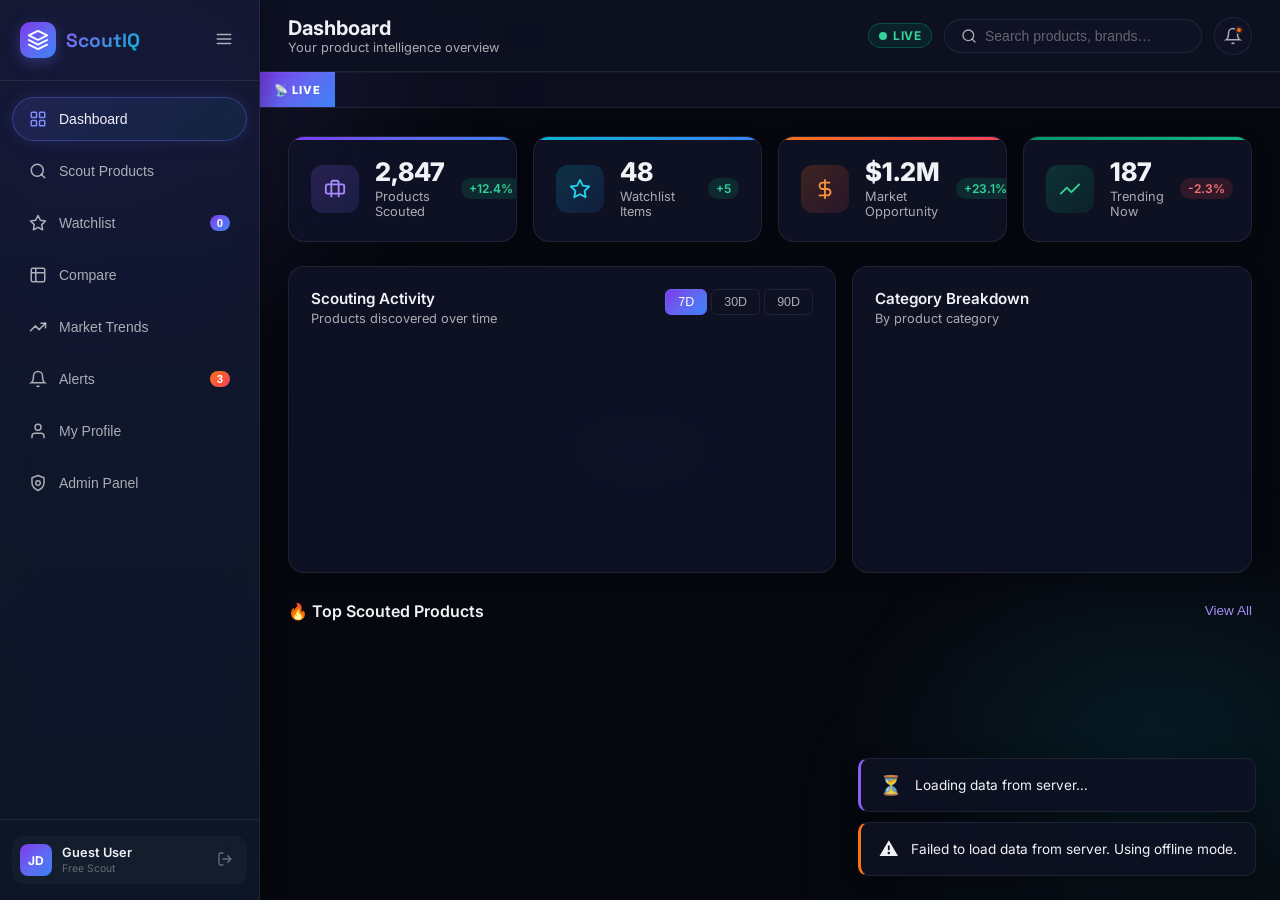
==== commit 7bec2c8e: "Finalize ScoutIQ Dashboard: Auth, Admin Activity, and UI Stabilization" ====
--- a/index.html
+++ b/index.html
@@ -52,7 +52,28 @@
         <span>Alerts</span>
         <span class="badge badge-alert">3</span>
       </button>
+      <button class="nav-item" data-section="profile" id="nav-profile">
+        <svg width="18" height="18" viewBox="0 0 24 24" fill="none"><path d="M20 21v-2a4 4 0 0 0-4-4H8a4 4 0 0 0-4 4v2" stroke="currentColor" stroke-width="2" stroke-linecap="round" stroke-linejoin="round"/><circle cx="12" cy="7" r="4" stroke="currentColor" stroke-width="2" stroke-linecap="round" stroke-linejoin="round"/></svg>
+        <span>My Profile</span>
+      </button>
+      <button class="nav-item" data-section="admin" id="nav-admin">
+        <svg width="18" height="18" viewBox="0 0 24 24" fill="none"><path d="M12 22s8-4 8-10V5l-8-3-8 3v7c0 6 8 10 8 10z" stroke="currentColor" stroke-width="2" stroke-linecap="round" stroke-linejoin="round"/><circle cx="12" cy="12" r="3" stroke="currentColor" stroke-width="2" stroke-linecap="round" stroke-linejoin="round"/></svg>
+        <span>Admin Panel</span>
+      </button>
     </nav>
+    
+    <div class="sidebar-footer">
+      <div class="user-avatar-wrap">
+        <div class="user-avatar" id="userAvatar">JD</div>
+        <div class="user-info">
+          <span class="user-name" id="userName">Guest User</span>
+          <span class="user-plan">Free Scout</span>
+        </div>
+        <button class="logout-btn" id="logoutBtn" title="Logout">
+          <svg width="16" height="16" viewBox="0 0 24 24" fill="none"><path d="M9 21H5a2 2 0 0 1-2-2V5a2 2 0 0 1 2-2h4M16 17l5-5-5-5M21 12H9" stroke="currentColor" stroke-width="2" stroke-linecap="round" stroke-linejoin="round"/></svg>
+        </button>
+      </div>
+    </div>
   </aside>
 
   <!-- Main Content -->
@@ -105,7 +126,7 @@
             <svg width="22" height="22" viewBox="0 0 24 24" fill="none"><path d="M12 2l3.09 6.26L22 9.27l-5 4.87 1.18 6.88L12 17.77l-6.18 3.25L7 14.14 2 9.27l6.91-1.01L12 2z" stroke="currentColor" stroke-width="2" stroke-linejoin="round"/></svg>
           </div>
           <div class="kpi-body">
-            <span class="kpi-value">48</span>
+            <span class="kpi-value" id="kpiWatchlist">48</span>
             <span class="kpi-label">Watchlist Items</span>
           </div>
           <span class="kpi-change positive">+5</span>
@@ -115,7 +136,7 @@
             <svg width="22" height="22" viewBox="0 0 24 24" fill="none"><path d="M12 2v20M17 5H9.5a3.5 3.5 0 0 0 0 7h5a3.5 3.5 0 0 1 0 7H6" stroke="currentColor" stroke-width="2" stroke-linecap="round"/></svg>
           </div>
           <div class="kpi-body">
-            <span class="kpi-value">$1.2M</span>
+            <span class="kpi-value" id="kpiMarket">$1.2M</span>
             <span class="kpi-label">Market Opportunity</span>
           </div>
           <span class="kpi-change positive">+23.1%</span>
@@ -125,7 +146,7 @@
             <svg width="22" height="22" viewBox="0 0 24 24" fill="none"><polyline points="22 7 13.5 15.5 8.5 10.5 2 17" stroke="currentColor" stroke-width="2" stroke-linecap="round" stroke-linejoin="round"/></svg>
           </div>
           <div class="kpi-body">
-            <span class="kpi-value">187</span>
+            <span class="kpi-value" id="kpiTrending">187</span>
             <span class="kpi-label">Trending Now</span>
           </div>
           <span class="kpi-change negative">-2.3%</span>
@@ -305,7 +326,126 @@
       </div>
       <div class="alerts-list" id="alertsList"></div>
     </section>
+
+    <!-- ===== PROFILE SECTION ===== -->
+    <section class="section" id="section-profile">
+      <div class="profile-card">
+        <div class="profile-header">
+          <div class="user-avatar-lg">JD</div>
+          <div class="profile-titles">
+             <h2 id="profileName">Guest User</h2>
+             <p id="profileEmail">guest@scoutiq.com</p>
+          </div>
+        </div>
+        
+        <form id="profileForm" class="profile-form">
+          <div class="form-row">
+            <div class="form-group">
+              <label>Full Name</label>
+              <input type="text" id="fullName" class="form-input" placeholder="Enter your name" />
+            </div>
+            <div class="form-group">
+              <label>Phone Number</label>
+              <input type="tel" id="phoneNumber" class="form-input" placeholder="+1 (555) 000-0000" />
+            </div>
+          </div>
+          <div class="form-group">
+            <label>New Password (leave blank to keep current)</label>
+            <input type="password" id="newPassword" class="form-input" placeholder="••••••••" />
+          </div>
+          <button type="submit" class="btn btn-primary">Update Profile</button>
+        </form>
+      </div>
+    </section>
+
+    <!-- ===== ADMIN SECTION ===== -->
+    <section class="section" id="section-admin">
+      <div class="admin-grid">
+        <div class="admin-main">
+          <div class="section-header-row">
+            <h3 class="section-heading">🕵️ Live Activity Stream</h3>
+            <button class="btn btn-sm btn-outline" id="refreshActivity">
+              <svg width="14" height="14" viewBox="0 0 24 24" fill="none"><path d="M23 4v6h-6M1 20v-6h6M3.51 9a9 9 0 0 1 14.85-3.36L23 10M1 14l4.64 4.36A9 9 0 0 0 20.49 15" stroke="currentColor" stroke-width="2" stroke-linecap="round" stroke-linejoin="round"/></svg>
+              Refresh
+            </button>
+          </div>
+          <div class="activity-feed" id="activityFeed">
+            <!-- Dynamically populated -->
+          </div>
+        </div>
+        <div class="admin-sidebar">
+          <div class="stat-card">
+            <h4>System Growth</h4>
+            <div class="stat-item">
+              <span>Total Users</span>
+              <strong id="adminTotalUsers">0</strong>
+            </div>
+            <div class="stat-item">
+              <span>Today's Actions</span>
+              <strong id="adminTodayActions">0</strong>
+            </div>
+          </div>
+        </div>
+      </div>
+    </section>
   </main>
+
+  <!-- Auth Modal -->
+  <div class="modal-overlay" id="authModal">
+    <div class="modal modal-sm auth-modal">
+      <div class="auth-header">
+        <div class="logo-icon sm">
+          <svg width="18" height="18" viewBox="0 0 24 24" fill="none"><path d="M12 2L2 7l10 5 10-5-10-5zM2 17l10 5 10-5M2 12l10 5 10-5" stroke="currentColor" stroke-width="2" stroke-linecap="round" stroke-linejoin="round"/></svg>
+        </div>
+        <h2>Unlock ScoutIQ</h2>
+        <p id="authSubtitle">Join 2,000+ top scouters</p>
+      </div>
+
+      <!-- Login / Register Tabs -->
+      <div class="auth-tabs">
+        <button class="auth-tab active" id="tabLogin">Login</button>
+        <button class="auth-tab" id="tabRegister">Register</button>
+      </div>
+
+      <!-- Auth Forms -->
+      <div id="loginFormWrap">
+        <div class="form-group">
+          <label>Email Address</label>
+          <input type="email" id="loginEmail" class="form-input" placeholder="e.g. jdoe@email.com" />
+        </div>
+        <div class="form-group">
+          <label>Password</label>
+          <input type="password" id="loginPassword" class="form-input" placeholder="••••••••" />
+        </div>
+        <button class="btn btn-primary full-width" id="btnLogin">Sign In</button>
+      </div>
+
+      <div id="registerFormWrap" style="display:none">
+        <div class="form-group">
+          <label>Email Address</label>
+          <input type="email" id="regEmail" class="form-input" placeholder="e.g. jdoe@email.com" />
+        </div>
+        <div class="form-group">
+          <label>Create Password</label>
+          <input type="password" id="regPassword" class="form-input" placeholder="Min 6 characters" />
+        </div>
+        <button class="btn btn-primary full-width" id="btnRegister">Get Started</button>
+      </div>
+
+      <!-- OTP Form (Hidden initially) -->
+      <div id="otpFormWrap" style="display:none">
+        <div class="otp-instruction">
+          We've sent a 6-digit code to <strong id="sentEmail"></strong>.
+        </div>
+        <div class="form-group">
+          <label>Verification Code</label>
+          <input type="text" id="otpCode" class="form-input text-center" placeholder="000000" maxlength="6" />
+        </div>
+        <button class="btn btn-primary full-width" id="btnVerify">Verify & Login</button>
+        <p class="resend-text">Didn't receive it? <button class="link-btn" id="resendOtp">Resend</button></p>
+      </div>
+    </div>
+  </div>
 
   <!-- Product Detail Modal -->
   <div class="modal-overlay" id="productModal">
--- a/style.css
+++ b/style.css
@@ -615,7 +615,7 @@
 /* ===== CHARTS ===== */
 .charts-row {
   display: grid;
-  grid-template-columns: 1fr 380px;
+  grid-template-columns: 1fr 400px;
   gap: 16px;
   margin-bottom: 28px;
 }
@@ -1944,7 +1944,7 @@
 }
 
 /* ===== RESPONSIVE ===== */
-@media (max-width: 1200px) {
+@media (max-width: 1024px) {
   .kpi-grid {
     grid-template-columns: repeat(2, 1fr);
   }
@@ -2665,4 +2665,334 @@
 @media (max-width: 850px) {
   .product-detail-layout { flex-direction: column; }
   .detail-sidebar { width: 100%; border-left: none; border-top: 1px solid var(--border); }
-}+}
+
+/* ===== SIDEBAR FOOTER & LOGOUT ===== */
+.sidebar-footer {
+  padding: 16px 12px;
+  border-top: 1px solid var(--border);
+  margin-top: auto;
+}
+
+.user-avatar-wrap {
+  display: flex;
+  align-items: center;
+  gap: 10px;
+  padding: 8px;
+  background: rgba(255, 255, 255, 0.03);
+  border-radius: 12px;
+  width: 100%;
+}
+
+.user-avatar {
+  width: 32px;
+  height: 32px;
+  background: var(--gradient-primary);
+  border-radius: 8px;
+  display: flex;
+  align-items: center;
+  justify-content: center;
+  font-size: 0.75rem;
+  font-weight: 700;
+  color: white;
+  flex-shrink: 0;
+}
+
+.user-info {
+  display: flex;
+  flex-direction: column;
+  overflow: hidden;
+}
+
+.user-name {
+  font-size: 0.8rem;
+  font-weight: 600;
+  color: var(--text-primary);
+  white-space: nowrap;
+  overflow: hidden;
+  text-overflow: ellipsis;
+}
+
+.user-plan {
+  font-size: 0.65rem;
+  color: var(--text-muted);
+}
+
+.logout-btn {
+  margin-left: auto;
+  background: none;
+  border: none;
+  color: var(--text-muted);
+  cursor: pointer;
+  padding: 6px;
+  border-radius: 6px;
+  transition: var(--transition);
+}
+
+.logout-btn:hover {
+  color: var(--red);
+  background: rgba(239, 68, 68, 0.1);
+}
+
+/* ===== PROFILE PAGE ===== */
+.profile-card {
+  background: var(--bg-card);
+  border: 1px solid var(--border);
+  border-radius: var(--radius);
+  padding: 40px;
+  max-width: 800px;
+  margin: 0 auto;
+}
+
+.profile-header {
+  display: flex;
+  align-items: center;
+  gap: 24px;
+  margin-bottom: 40px;
+}
+
+.user-avatar-lg {
+  width: 80px;
+  height: 80px;
+  background: var(--gradient-primary);
+  border-radius: 50%;
+  display: flex;
+  align-items: center;
+  justify-content: center;
+  font-size: 1.8rem;
+  font-weight: 800;
+  color: white;
+  box-shadow: 0 0 20px rgba(139, 92, 246, 0.3);
+}
+
+.profile-titles h2 {
+  font-size: 1.5rem;
+  font-weight: 700;
+  margin-bottom: 4px;
+}
+
+.profile-titles p {
+  color: var(--text-secondary);
+}
+
+.profile-form {
+  display: flex;
+  flex-direction: column;
+  gap: 24px;
+}
+
+.form-row {
+  display: grid;
+  grid-template-columns: 1fr 1fr;
+  gap: 20px;
+}
+
+.form-group label {
+  display: block;
+  font-size: 0.85rem;
+  font-weight: 500;
+  color: var(--text-secondary);
+  margin-bottom: 8px;
+}
+
+.form-input {
+  width: 100%;
+  background: var(--bg-surface);
+  border: 1px solid var(--border);
+  padding: 12px 16px;
+  border-radius: 10px;
+  color: var(--text-primary);
+  font-size: 0.95rem;
+  transition: var(--transition);
+}
+
+.form-input:focus {
+  outline: none;
+  border-color: var(--indigo);
+  box-shadow: 0 0 12px rgba(99, 102, 241, 0.2);
+}
+
+/* ===== ADMIN PANEL ===== */
+.admin-grid {
+  display: grid;
+  grid-template-columns: 1fr 340px;
+  gap: 24px;
+}
+
+.activity-feed {
+  display: flex;
+  flex-direction: column;
+  gap: 12px;
+  margin-top: 20px;
+}
+
+.activity-item {
+  background: var(--bg-card);
+  border: 1px solid var(--border);
+  padding: 16px;
+  border-radius: 12px;
+  display: flex;
+  align-items: flex-start;
+  gap: 16px;
+  animation: slideInRight 0.4s ease forwards;
+}
+
+@keyframes slideInRight {
+  from { opacity: 0; transform: translateX(20px); }
+  to { opacity: 1; transform: translateX(0); }
+}
+
+.activity-icon {
+  width: 40px;
+  height: 40px;
+  background: rgba(139, 92, 246, 0.1);
+  color: var(--purple-light);
+  border-radius: 10px;
+  display: flex;
+  align-items: center;
+  justify-content: center;
+  flex-shrink: 0;
+}
+
+.activity-item.login .activity-icon { background: rgba(16, 185, 129, 0.1); color: var(--green); }
+.activity-item.logout .activity-icon { background: rgba(239, 68, 68, 0.1); color: var(--red); }
+.activity-item.update .activity-icon { background: rgba(6, 182, 212, 0.1); color: var(--cyan); }
+
+.activity-content {
+  flex: 1;
+}
+
+.activity-header {
+  display: flex;
+  justify-content: space-between;
+  margin-bottom: 4px;
+}
+
+.activity-user {
+  font-weight: 600;
+  font-size: 0.9rem;
+}
+
+.activity-time {
+  font-size: 0.75rem;
+  color: var(--text-muted);
+}
+
+.activity-action {
+  font-size: 0.85rem;
+  color: var(--text-secondary);
+}
+
+.admin-sidebar {
+  display: flex;
+  flex-direction: column;
+  gap: 20px;
+}
+
+.stat-card {
+  background: var(--bg-card);
+  border: 1px solid var(--border);
+  border-radius: var(--radius);
+  padding: 24px;
+}
+
+.stat-card h4 {
+  font-size: 0.9rem;
+  margin-bottom: 20px;
+  color: var(--text-secondary);
+}
+
+.stat-item {
+  display: flex;
+  justify-content: space-between;
+  align-items: center;
+  padding: 12px 0;
+  border-top: 1px solid var(--border);
+}
+
+.stat-item span {
+  font-size: 0.85rem;
+  color: var(--text-secondary);
+}
+
+/* ===== AUTH MODAL ===== */
+.auth-modal {
+  padding: 32px;
+}
+
+.auth-header {
+  text-align: center;
+  margin-bottom: 28px;
+}
+
+.auth-header h2 {
+  margin-top: 16px;
+  font-size: 1.6rem;
+  font-weight: 800;
+  background: var(--gradient-primary);
+  -webkit-background-clip: text;
+  -webkit-text-fill-color: transparent;
+}
+
+.auth-header p {
+  color: var(--text-secondary);
+  font-size: 0.9rem;
+}
+
+.auth-tabs {
+  display: flex;
+  gap: 8px;
+  background: rgba(0,0,0,0.2);
+  padding: 4px;
+  border-radius: 12px;
+  margin-bottom: 24px;
+}
+
+.auth-tab {
+  flex: 1;
+  padding: 10px;
+  border: none;
+  background: none;
+  color: var(--text-secondary);
+  font-weight: 600;
+  font-size: 0.85rem;
+  border-radius: 8px;
+  cursor: pointer;
+  transition: var(--transition);
+}
+
+.auth-tab.active {
+  background: var(--bg-card);
+  color: var(--text-primary);
+  box-shadow: 0 4px 12px rgba(0,0,0,0.2);
+}
+
+.link-btn {
+  background: none;
+  border: none;
+  color: var(--purple-light);
+  cursor: pointer;
+  font-weight: 600;
+}
+
+.link-btn:hover { text-decoration: underline; }
+
+.otp-instruction {
+  text-align: center;
+  font-size: 0.9rem;
+  color: var(--text-secondary);
+  margin-bottom: 20px;
+}
+
+.resend-text {
+  text-align: center;
+  font-size: 0.8rem;
+  color: var(--text-muted);
+  margin-top: 16px;
+}
+
+.text-center { text-align: center; }
+
+.full-width { width: 100%; }
+
+.btn-sm { padding: 8px 16px; font-size: 0.8rem; }
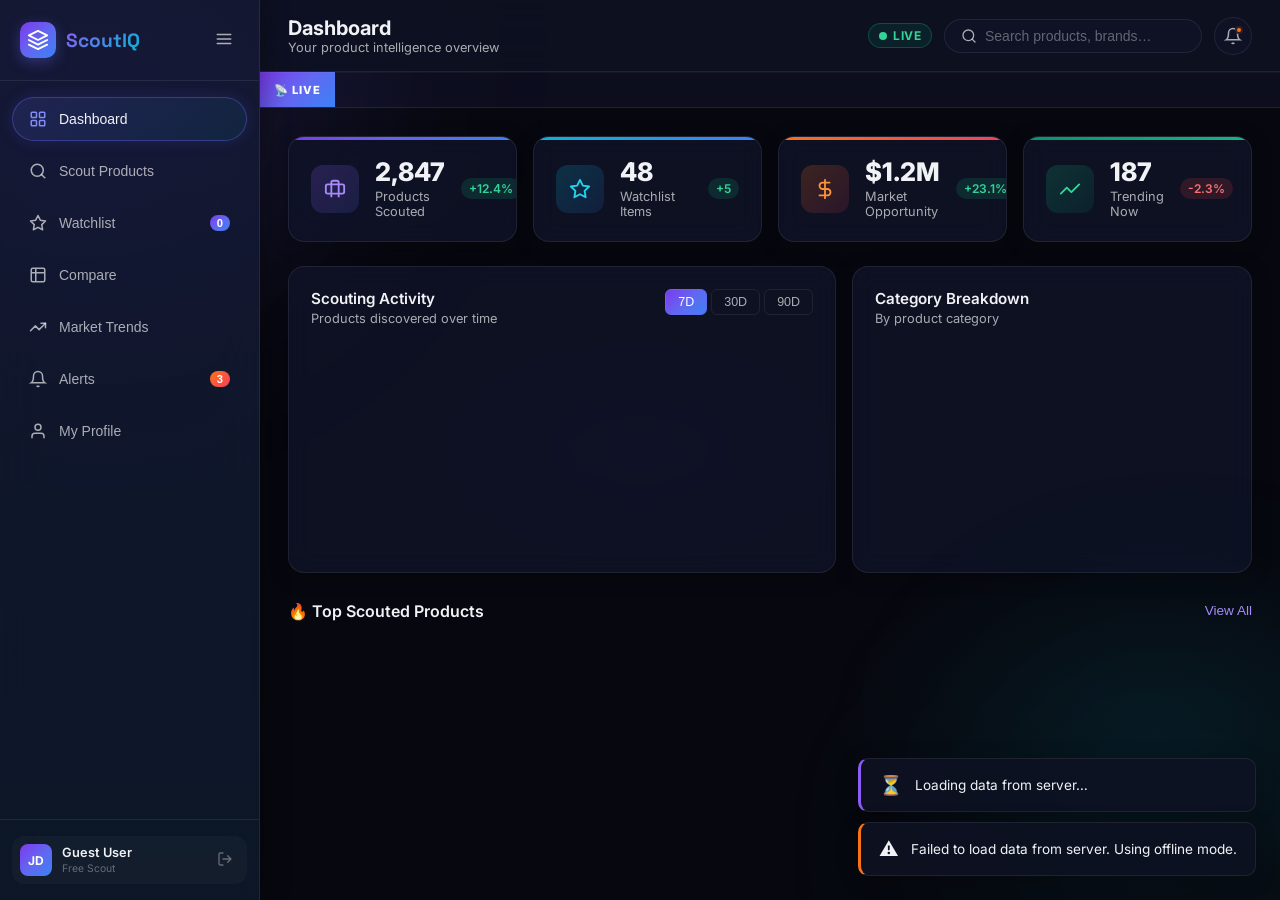
==== commit 110489d6: "Remove Admin Panel features to simplify dashboard" ====
--- a/index.html
+++ b/index.html
@@ -56,10 +56,7 @@
         <svg width="18" height="18" viewBox="0 0 24 24" fill="none"><path d="M20 21v-2a4 4 0 0 0-4-4H8a4 4 0 0 0-4 4v2" stroke="currentColor" stroke-width="2" stroke-linecap="round" stroke-linejoin="round"/><circle cx="12" cy="7" r="4" stroke="currentColor" stroke-width="2" stroke-linecap="round" stroke-linejoin="round"/></svg>
         <span>My Profile</span>
       </button>
-      <button class="nav-item" data-section="admin" id="nav-admin">
-        <svg width="18" height="18" viewBox="0 0 24 24" fill="none"><path d="M12 22s8-4 8-10V5l-8-3-8 3v7c0 6 8 10 8 10z" stroke="currentColor" stroke-width="2" stroke-linecap="round" stroke-linejoin="round"/><circle cx="12" cy="12" r="3" stroke="currentColor" stroke-width="2" stroke-linecap="round" stroke-linejoin="round"/></svg>
-        <span>Admin Panel</span>
-      </button>
+
     </nav>
     
     <div class="sidebar-footer">
@@ -358,41 +355,15 @@
       </div>
     </section>
 
-    <!-- ===== ADMIN SECTION ===== -->
-    <section class="section" id="section-admin">
-      <div class="admin-grid">
-        <div class="admin-main">
-          <div class="section-header-row">
-            <h3 class="section-heading">🕵️ Live Activity Stream</h3>
-            <button class="btn btn-sm btn-outline" id="refreshActivity">
-              <svg width="14" height="14" viewBox="0 0 24 24" fill="none"><path d="M23 4v6h-6M1 20v-6h6M3.51 9a9 9 0 0 1 14.85-3.36L23 10M1 14l4.64 4.36A9 9 0 0 0 20.49 15" stroke="currentColor" stroke-width="2" stroke-linecap="round" stroke-linejoin="round"/></svg>
-              Refresh
-            </button>
-          </div>
-          <div class="activity-feed" id="activityFeed">
-            <!-- Dynamically populated -->
-          </div>
-        </div>
-        <div class="admin-sidebar">
-          <div class="stat-card">
-            <h4>System Growth</h4>
-            <div class="stat-item">
-              <span>Total Users</span>
-              <strong id="adminTotalUsers">0</strong>
-            </div>
-            <div class="stat-item">
-              <span>Today's Actions</span>
-              <strong id="adminTodayActions">0</strong>
-            </div>
-          </div>
-        </div>
-      </div>
-    </section>
+
   </main>
 
   <!-- Auth Modal -->
   <div class="modal-overlay" id="authModal">
     <div class="modal modal-sm auth-modal">
+      <button class="modal-close" id="authModalClose">
+        <svg width="20" height="20" viewBox="0 0 24 24" fill="none"><path d="M18 6 6 18M6 6l12 12" stroke="currentColor" stroke-width="2" stroke-linecap="round"/></svg>
+      </button>
       <div class="auth-header">
         <div class="logo-icon sm">
           <svg width="18" height="18" viewBox="0 0 24 24" fill="none"><path d="M12 2L2 7l10 5 10-5-10-5zM2 17l10 5 10-5M2 12l10 5 10-5" stroke="currentColor" stroke-width="2" stroke-linecap="round" stroke-linejoin="round"/></svg>
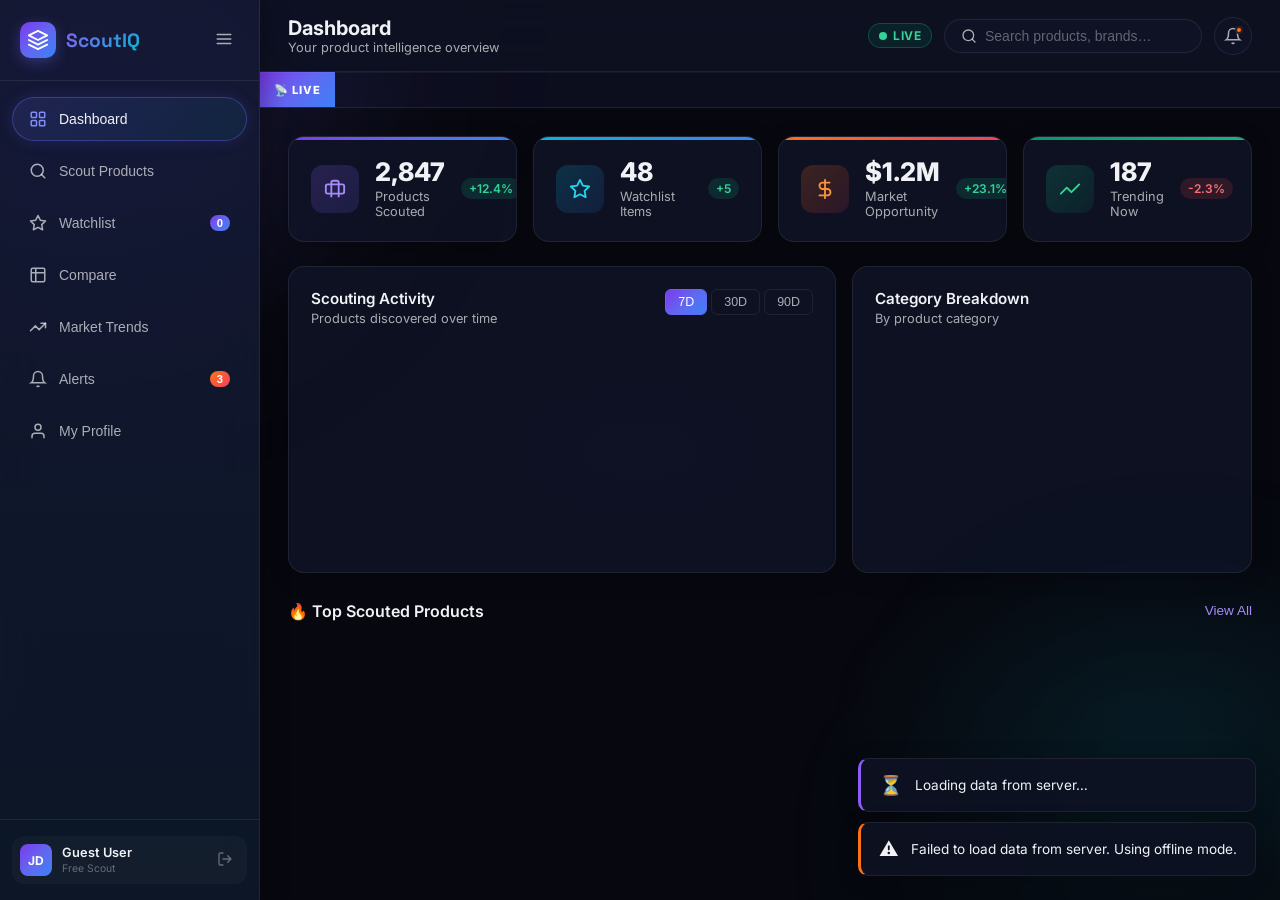
==== commit e791dadf: "Update Dashboard and Fix Bugs" ====
--- a/index.html
+++ b/index.html
@@ -223,7 +223,10 @@
         </div>
       </div>
       <div class="results-bar">
-        <span id="resultsCount">Showing <strong>24</strong> products</span>
+        <div class="results-info">
+          <span id="resultsCount">Showing <strong>24</strong> products</span>
+          <button class="btn-link" id="showAllBtn">Show All</button>
+        </div>
         <div class="view-toggle">
           <button class="view-btn active" id="gridViewBtn" title="Grid view">
             <svg width="16" height="16" viewBox="0 0 24 24" fill="none"><rect x="3" y="3" width="7" height="7" rx="1" stroke="currentColor" stroke-width="2"/><rect x="14" y="3" width="7" height="7" rx="1" stroke="currentColor" stroke-width="2"/><rect x="3" y="14" width="7" height="7" rx="1" stroke="currentColor" stroke-width="2"/><rect x="14" y="14" width="7" height="7" rx="1" stroke="currentColor" stroke-width="2"/></svg>
--- a/style.css
+++ b/style.css
@@ -705,11 +705,61 @@
   text-decoration: underline;
 }
 
+.results-info {
+  display: flex;
+  align-items: center;
+  gap: 12px;
+}
+
+.btn-link {
+  background: none;
+  border: none;
+  color: var(--purple-light);
+  font-size: 0.85rem;
+  font-weight: 500;
+  cursor: pointer;
+  padding: 0;
+  transition: var(--transition);
+}
+
+.btn-link:hover {
+  color: var(--purple);
+  text-decoration: underline;
+}
+
 /* ===== PRODUCT GRID ===== */
 .product-grid {
   display: grid;
   grid-template-columns: repeat(auto-fill, minmax(260px, 1fr));
   gap: 18px;
+}
+
+/* Horizontal Scroll for Dashboard */
+.product-scroll-horizontal {
+    display: flex !important;
+    overflow-x: auto;
+    gap: 18px;
+    padding: 10px 4px 20px 4px;
+    margin: 0 -4px;
+    scroll-behavior: smooth;
+    -webkit-overflow-scrolling: touch;
+    scrollbar-width: thin;
+    scrollbar-color: rgba(99, 102, 241, 0.4) transparent;
+}
+
+.product-scroll-horizontal .product-card {
+    min-width: 280px;
+    max-width: 320px;
+    flex-shrink: 0;
+}
+
+.product-scroll-horizontal::-webkit-scrollbar {
+    height: 6px;
+}
+
+.product-scroll-horizontal::-webkit-scrollbar-thumb {
+    background: linear-gradient(90deg, rgba(99, 102, 241, 0.4), rgba(6, 182, 212, 0.3));
+    border-radius: 10px;
 }
 
 .product-grid.list-view {
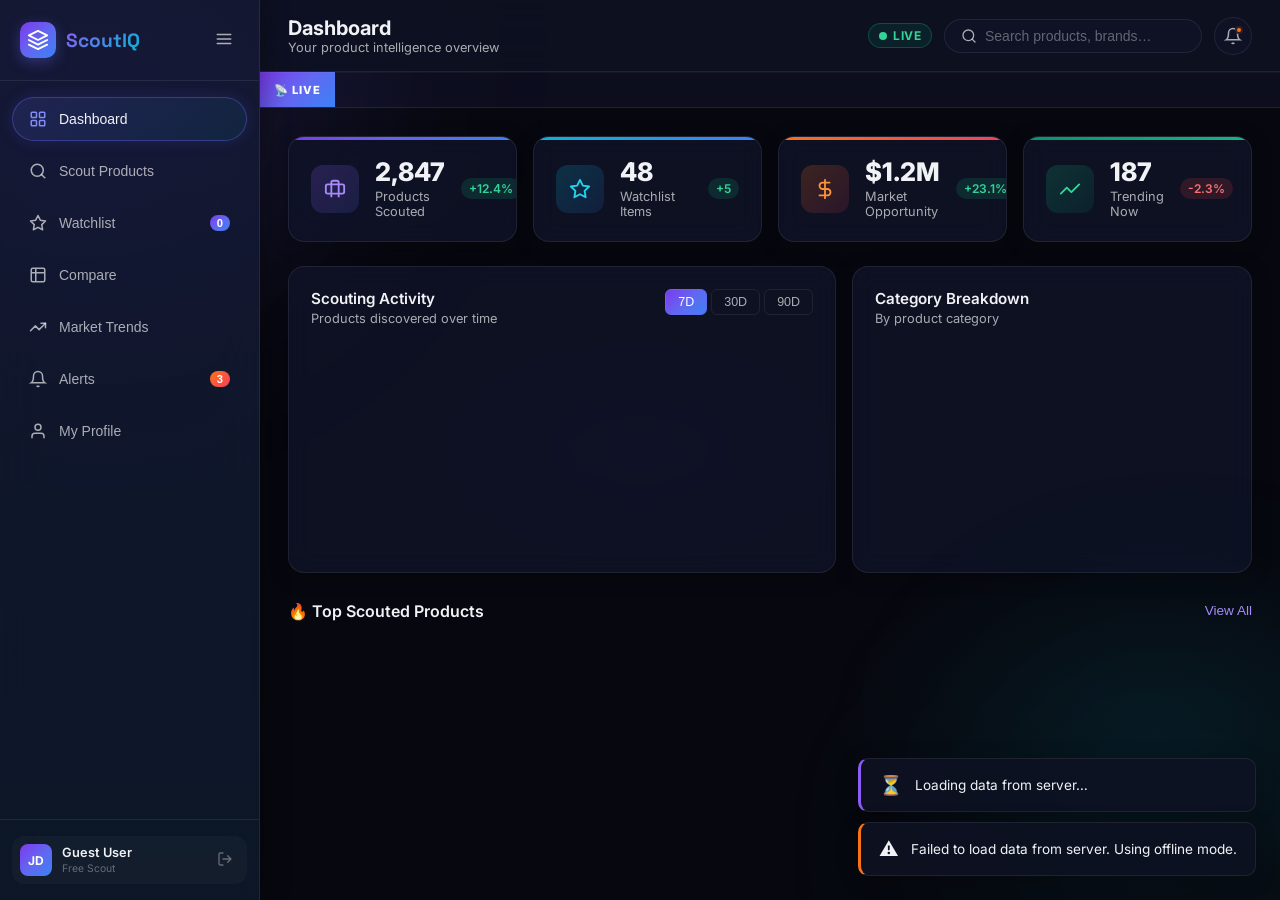
==== commit 5575a32c: "Remove OTP verification for faster login" ====
--- a/index.html
+++ b/index.html
@@ -405,19 +405,6 @@
         </div>
         <button class="btn btn-primary full-width" id="btnRegister">Get Started</button>
       </div>
-
-      <!-- OTP Form (Hidden initially) -->
-      <div id="otpFormWrap" style="display:none">
-        <div class="otp-instruction">
-          We've sent a 6-digit code to <strong id="sentEmail"></strong>.
-        </div>
-        <div class="form-group">
-          <label>Verification Code</label>
-          <input type="text" id="otpCode" class="form-input text-center" placeholder="000000" maxlength="6" />
-        </div>
-        <button class="btn btn-primary full-width" id="btnVerify">Verify & Login</button>
-        <p class="resend-text">Didn't receive it? <button class="link-btn" id="resendOtp">Resend</button></p>
-      </div>
     </div>
   </div>
 
--- a/style.css
+++ b/style.css
@@ -730,27 +730,40 @@
 /* ===== PRODUCT GRID ===== */
 .product-grid {
   display: grid;
-  grid-template-columns: repeat(auto-fill, minmax(260px, 1fr));
-  gap: 18px;
+  grid-template-columns: repeat(auto-fill, minmax(300px, 1fr));
+  gap: 24px;
 }
 
 /* Horizontal Scroll for Dashboard */
 .product-scroll-horizontal {
-    display: flex !important;
-    overflow-x: auto;
-    gap: 18px;
-    padding: 10px 4px 20px 4px;
-    margin: 0 -4px;
-    scroll-behavior: smooth;
-    -webkit-overflow-scrolling: touch;
-    scrollbar-width: thin;
-    scrollbar-color: rgba(99, 102, 241, 0.4) transparent;
+  display: flex;
+  overflow-x: auto;
+  gap: 24px;
+  padding: 10px 0 30px;
+  scroll-behavior: smooth;
+  -webkit-overflow-scrolling: touch;
+  scroll-snap-type: x mandatory;
+}
+
+.product-scroll-horizontal::-webkit-scrollbar {
+  height: 6px;
+}
+
+.product-scroll-horizontal::-webkit-scrollbar-track {
+  background: rgba(255, 255, 255, 0.05);
+  border-radius: 10px;
+}
+
+.product-scroll-horizontal::-webkit-scrollbar-thumb {
+  background: var(--purple);
+  border-radius: 10px;
 }
 
 .product-scroll-horizontal .product-card {
-    min-width: 280px;
-    max-width: 320px;
+    min-width: 300px;
+    max-width: 300px;
     flex-shrink: 0;
+    scroll-snap-align: start;
 }
 
 .product-scroll-horizontal::-webkit-scrollbar {
@@ -2981,6 +2994,7 @@
   font-weight: 800;
   background: var(--gradient-primary);
   -webkit-background-clip: text;
+  background-clip: text;
   -webkit-text-fill-color: transparent;
 }
 
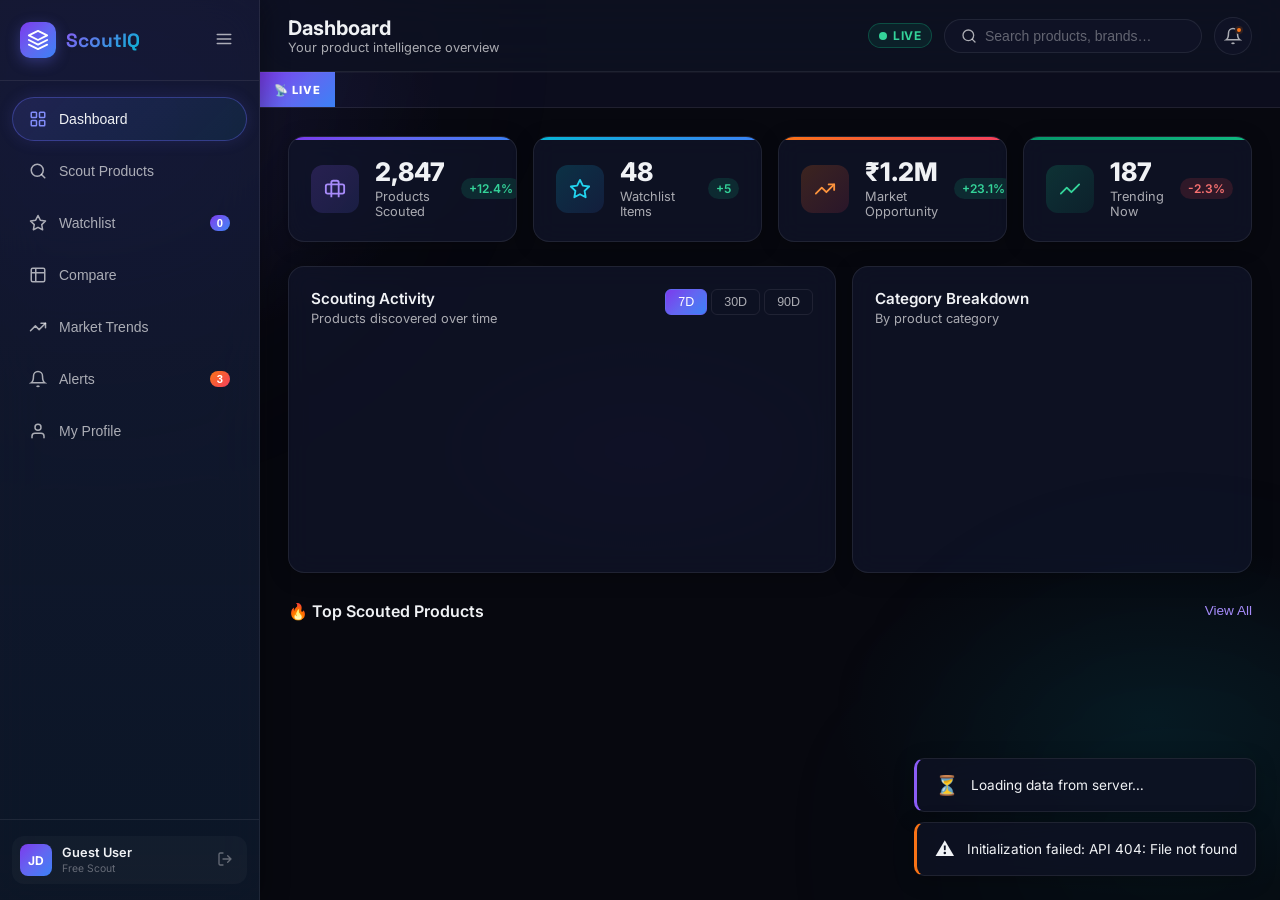
==== commit 27fa9a8b: "Currency localization to Indian Rupee (₹) and fixed initialization crash" ====
--- a/index.html
+++ b/index.html
@@ -1,64 +1,104 @@
 <!DOCTYPE html>
 <html lang="en">
+
 <head>
   <meta charset="UTF-8" />
   <meta name="viewport" content="width=device-width, initial-scale=1.0" />
   <title>ScoutIQ — Product Scouting System</title>
-  <meta name="description" content="ScoutIQ is a powerful product scouting and market intelligence platform for discovering, analyzing, and tracking winning products." />
+  <meta name="description"
+    content="ScoutIQ is a powerful product scouting and market intelligence platform for discovering, analyzing, and tracking winning products." />
   <link rel="preconnect" href="https://fonts.googleapis.com" />
-  <link href="https://fonts.googleapis.com/css2?family=Inter:wght@300;400;500;600;700;800;900&family=Space+Grotesk:wght@400;500;700&display=swap" rel="stylesheet" />
+  <link
+    href="https://fonts.googleapis.com/css2?family=Inter:wght@300;400;500;600;700;800;900&family=Space+Grotesk:wght@400;500;700&display=swap"
+    rel="stylesheet" />
   <link rel="stylesheet" href="style.css" />
-  <link rel="icon" href="data:image/svg+xml,<svg xmlns='http://www.w3.org/2000/svg' viewBox='0 0 100 100'><text y='.9em' font-size='90'>🔍</text></svg>" />
+  <link rel="icon"
+    href="data:image/svg+xml,<svg xmlns='http://www.w3.org/2000/svg' viewBox='0 0 100 100'><text y='.9em' font-size='90'>🔍</text></svg>" />
 </head>
+
 <body>
   <!-- Sidebar -->
   <aside class="sidebar" id="sidebar">
     <div class="sidebar-header">
       <div class="logo">
         <div class="logo-icon">
-          <svg width="22" height="22" viewBox="0 0 24 24" fill="none"><path d="M12 2L2 7l10 5 10-5-10-5zM2 17l10 5 10-5M2 12l10 5 10-5" stroke="currentColor" stroke-width="2" stroke-linecap="round" stroke-linejoin="round"/></svg>
+          <svg width="22" height="22" viewBox="0 0 24 24" fill="none">
+            <path d="M12 2L2 7l10 5 10-5-10-5zM2 17l10 5 10-5M2 12l10 5 10-5" stroke="currentColor" stroke-width="2"
+              stroke-linecap="round" stroke-linejoin="round" />
+          </svg>
         </div>
         <span class="logo-text">ScoutIQ</span>
       </div>
       <button class="sidebar-toggle" id="sidebarToggle" title="Toggle sidebar">
-        <svg width="18" height="18" viewBox="0 0 24 24" fill="none"><path d="M3 12h18M3 6h18M3 18h18" stroke="currentColor" stroke-width="2" stroke-linecap="round"/></svg>
+        <svg width="18" height="18" viewBox="0 0 24 24" fill="none">
+          <path d="M3 12h18M3 6h18M3 18h18" stroke="currentColor" stroke-width="2" stroke-linecap="round" />
+        </svg>
       </button>
     </div>
 
     <nav class="sidebar-nav">
       <button class="nav-item active" data-section="dashboard" id="nav-dashboard">
-        <svg width="18" height="18" viewBox="0 0 24 24" fill="none"><rect x="3" y="3" width="7" height="7" rx="1" stroke="currentColor" stroke-width="2"/><rect x="14" y="3" width="7" height="7" rx="1" stroke="currentColor" stroke-width="2"/><rect x="3" y="14" width="7" height="7" rx="1" stroke="currentColor" stroke-width="2"/><rect x="14" y="14" width="7" height="7" rx="1" stroke="currentColor" stroke-width="2"/></svg>
+        <svg width="18" height="18" viewBox="0 0 24 24" fill="none">
+          <rect x="3" y="3" width="7" height="7" rx="1" stroke="currentColor" stroke-width="2" />
+          <rect x="14" y="3" width="7" height="7" rx="1" stroke="currentColor" stroke-width="2" />
+          <rect x="3" y="14" width="7" height="7" rx="1" stroke="currentColor" stroke-width="2" />
+          <rect x="14" y="14" width="7" height="7" rx="1" stroke="currentColor" stroke-width="2" />
+        </svg>
         <span>Dashboard</span>
       </button>
       <button class="nav-item" data-section="scout" id="nav-scout">
-        <svg width="18" height="18" viewBox="0 0 24 24" fill="none"><circle cx="11" cy="11" r="8" stroke="currentColor" stroke-width="2"/><path d="m21 21-4.35-4.35" stroke="currentColor" stroke-width="2" stroke-linecap="round"/></svg>
+        <svg width="18" height="18" viewBox="0 0 24 24" fill="none">
+          <circle cx="11" cy="11" r="8" stroke="currentColor" stroke-width="2" />
+          <path d="m21 21-4.35-4.35" stroke="currentColor" stroke-width="2" stroke-linecap="round" />
+        </svg>
         <span>Scout Products</span>
       </button>
       <button class="nav-item" data-section="watchlist" id="nav-watchlist">
-        <svg width="18" height="18" viewBox="0 0 24 24" fill="none"><path d="M12 2l3.09 6.26L22 9.27l-5 4.87 1.18 6.88L12 17.77l-6.18 3.25L7 14.14 2 9.27l6.91-1.01L12 2z" stroke="currentColor" stroke-width="2" stroke-linejoin="round"/></svg>
+        <svg width="18" height="18" viewBox="0 0 24 24" fill="none">
+          <path d="M12 2l3.09 6.26L22 9.27l-5 4.87 1.18 6.88L12 17.77l-6.18 3.25L7 14.14 2 9.27l6.91-1.01L12 2z"
+            stroke="currentColor" stroke-width="2" stroke-linejoin="round" />
+        </svg>
         <span>Watchlist</span>
         <span class="badge" id="watchlistBadge">0</span>
       </button>
       <button class="nav-item" data-section="compare" id="nav-compare">
-        <svg width="18" height="18" viewBox="0 0 24 24" fill="none"><path d="M9 3H5a2 2 0 0 0-2 2v4m6-6h10a2 2 0 0 1 2 2v4M9 3v18m0 0h10a2 2 0 0 0 2-2V9M9 21H5a2 2 0 0 1-2-2V9m0 0h18" stroke="currentColor" stroke-width="2" stroke-linecap="round" stroke-linejoin="round"/></svg>
+        <svg width="18" height="18" viewBox="0 0 24 24" fill="none">
+          <path
+            d="M9 3H5a2 2 0 0 0-2 2v4m6-6h10a2 2 0 0 1 2 2v4M9 3v18m0 0h10a2 2 0 0 0 2-2V9M9 21H5a2 2 0 0 1-2-2V9m0 0h18"
+            stroke="currentColor" stroke-width="2" stroke-linecap="round" stroke-linejoin="round" />
+        </svg>
         <span>Compare</span>
       </button>
       <button class="nav-item" data-section="trends" id="nav-trends">
-        <svg width="18" height="18" viewBox="0 0 24 24" fill="none"><polyline points="22 7 13.5 15.5 8.5 10.5 2 17" stroke="currentColor" stroke-width="2" stroke-linecap="round" stroke-linejoin="round"/><polyline points="16 7 22 7 22 13" stroke="currentColor" stroke-width="2" stroke-linecap="round" stroke-linejoin="round"/></svg>
+        <svg width="18" height="18" viewBox="0 0 24 24" fill="none">
+          <polyline points="22 7 13.5 15.5 8.5 10.5 2 17" stroke="currentColor" stroke-width="2" stroke-linecap="round"
+            stroke-linejoin="round" />
+          <polyline points="16 7 22 7 22 13" stroke="currentColor" stroke-width="2" stroke-linecap="round"
+            stroke-linejoin="round" />
+        </svg>
         <span>Market Trends</span>
       </button>
       <button class="nav-item" data-section="alerts" id="nav-alerts">
-        <svg width="18" height="18" viewBox="0 0 24 24" fill="none"><path d="M18 8A6 6 0 0 0 6 8c0 7-3 9-3 9h18s-3-2-3-9" stroke="currentColor" stroke-width="2" stroke-linecap="round"/><path d="M13.73 21a2 2 0 0 1-3.46 0" stroke="currentColor" stroke-width="2"/></svg>
+        <svg width="18" height="18" viewBox="0 0 24 24" fill="none">
+          <path d="M18 8A6 6 0 0 0 6 8c0 7-3 9-3 9h18s-3-2-3-9" stroke="currentColor" stroke-width="2"
+            stroke-linecap="round" />
+          <path d="M13.73 21a2 2 0 0 1-3.46 0" stroke="currentColor" stroke-width="2" />
+        </svg>
         <span>Alerts</span>
         <span class="badge badge-alert">3</span>
       </button>
       <button class="nav-item" data-section="profile" id="nav-profile">
-        <svg width="18" height="18" viewBox="0 0 24 24" fill="none"><path d="M20 21v-2a4 4 0 0 0-4-4H8a4 4 0 0 0-4 4v2" stroke="currentColor" stroke-width="2" stroke-linecap="round" stroke-linejoin="round"/><circle cx="12" cy="7" r="4" stroke="currentColor" stroke-width="2" stroke-linecap="round" stroke-linejoin="round"/></svg>
+        <svg width="18" height="18" viewBox="0 0 24 24" fill="none">
+          <path d="M20 21v-2a4 4 0 0 0-4-4H8a4 4 0 0 0-4 4v2" stroke="currentColor" stroke-width="2"
+            stroke-linecap="round" stroke-linejoin="round" />
+          <circle cx="12" cy="7" r="4" stroke="currentColor" stroke-width="2" stroke-linecap="round"
+            stroke-linejoin="round" />
+        </svg>
         <span>My Profile</span>
       </button>
 
     </nav>
-    
+
     <div class="sidebar-footer">
       <div class="user-avatar-wrap">
         <div class="user-avatar" id="userAvatar">JD</div>
@@ -67,7 +107,10 @@
           <span class="user-plan">Free Scout</span>
         </div>
         <button class="logout-btn" id="logoutBtn" title="Logout">
-          <svg width="16" height="16" viewBox="0 0 24 24" fill="none"><path d="M9 21H5a2 2 0 0 1-2-2V5a2 2 0 0 1 2-2h4M16 17l5-5-5-5M21 12H9" stroke="currentColor" stroke-width="2" stroke-linecap="round" stroke-linejoin="round"/></svg>
+          <svg width="16" height="16" viewBox="0 0 24 24" fill="none">
+            <path d="M9 21H5a2 2 0 0 1-2-2V5a2 2 0 0 1 2-2h4M16 17l5-5-5-5M21 12H9" stroke="currentColor"
+              stroke-width="2" stroke-linecap="round" stroke-linejoin="round" />
+          </svg>
         </button>
       </div>
     </div>
@@ -88,11 +131,18 @@
           <span>LIVE</span>
         </div>
         <div class="search-global">
-          <svg width="16" height="16" viewBox="0 0 24 24" fill="none"><circle cx="11" cy="11" r="8" stroke="currentColor" stroke-width="2"/><path d="m21 21-4.35-4.35" stroke="currentColor" stroke-width="2" stroke-linecap="round"/></svg>
+          <svg width="16" height="16" viewBox="0 0 24 24" fill="none">
+            <circle cx="11" cy="11" r="8" stroke="currentColor" stroke-width="2" />
+            <path d="m21 21-4.35-4.35" stroke="currentColor" stroke-width="2" stroke-linecap="round" />
+          </svg>
           <input type="text" id="globalSearch" placeholder="Search products, brands…" />
         </div>
         <button class="icon-btn notification-btn" id="notifBtn" title="Notifications">
-          <svg width="18" height="18" viewBox="0 0 24 24" fill="none"><path d="M18 8A6 6 0 0 0 6 8c0 7-3 9-3 9h18s-3-2-3-9" stroke="currentColor" stroke-width="2" stroke-linecap="round"/><path d="M13.73 21a2 2 0 0 1-3.46 0" stroke="currentColor" stroke-width="2"/></svg>
+          <svg width="18" height="18" viewBox="0 0 24 24" fill="none">
+            <path d="M18 8A6 6 0 0 0 6 8c0 7-3 9-3 9h18s-3-2-3-9" stroke="currentColor" stroke-width="2"
+              stroke-linecap="round" />
+            <path d="M13.73 21a2 2 0 0 1-3.46 0" stroke="currentColor" stroke-width="2" />
+          </svg>
           <span class="notif-dot"></span>
         </button>
       </div>
@@ -110,7 +160,11 @@
       <div class="kpi-grid">
         <div class="kpi-card kpi-purple">
           <div class="kpi-icon">
-            <svg width="22" height="22" viewBox="0 0 24 24" fill="none"><path d="M20 7H4a2 2 0 0 0-2 2v6a2 2 0 0 0 2 2h16a2 2 0 0 0 2-2V9a2 2 0 0 0-2-2z" stroke="currentColor" stroke-width="2"/><path d="M16 21V5a2 2 0 0 0-2-2h-4a2 2 0 0 0-2 2v16" stroke="currentColor" stroke-width="2"/></svg>
+            <svg width="22" height="22" viewBox="0 0 24 24" fill="none">
+              <path d="M20 7H4a2 2 0 0 0-2 2v6a2 2 0 0 0 2 2h16a2 2 0 0 0 2-2V9a2 2 0 0 0-2-2z" stroke="currentColor"
+                stroke-width="2" />
+              <path d="M16 21V5a2 2 0 0 0-2-2h-4a2 2 0 0 0-2 2v16" stroke="currentColor" stroke-width="2" />
+            </svg>
           </div>
           <div class="kpi-body">
             <span class="kpi-value" id="kpiProducts">2,847</span>
@@ -120,7 +174,10 @@
         </div>
         <div class="kpi-card kpi-cyan">
           <div class="kpi-icon">
-            <svg width="22" height="22" viewBox="0 0 24 24" fill="none"><path d="M12 2l3.09 6.26L22 9.27l-5 4.87 1.18 6.88L12 17.77l-6.18 3.25L7 14.14 2 9.27l6.91-1.01L12 2z" stroke="currentColor" stroke-width="2" stroke-linejoin="round"/></svg>
+            <svg width="22" height="22" viewBox="0 0 24 24" fill="none">
+              <path d="M12 2l3.09 6.26L22 9.27l-5 4.87 1.18 6.88L12 17.77l-6.18 3.25L7 14.14 2 9.27l6.91-1.01L12 2z"
+                stroke="currentColor" stroke-width="2" stroke-linejoin="round" />
+            </svg>
           </div>
           <div class="kpi-body">
             <span class="kpi-value" id="kpiWatchlist">48</span>
@@ -130,17 +187,20 @@
         </div>
         <div class="kpi-card kpi-orange">
           <div class="kpi-icon">
-            <svg width="22" height="22" viewBox="0 0 24 24" fill="none"><path d="M12 2v20M17 5H9.5a3.5 3.5 0 0 0 0 7h5a3.5 3.5 0 0 1 0 7H6" stroke="currentColor" stroke-width="2" stroke-linecap="round"/></svg>
+            <svg width="22" height="22" viewBox="0 0 24 24" fill="none"><polyline points="22 7 13.5 15.5 8.5 10.5 2 17" stroke="currentColor" stroke-width="2" stroke-linecap="round" stroke-linejoin="round"/><polyline points="16 7 22 7 22 13" stroke="currentColor" stroke-width="2" stroke-linecap="round" stroke-linejoin="round"/></svg>
           </div>
           <div class="kpi-body">
-            <span class="kpi-value" id="kpiMarket">$1.2M</span>
+            <span class="kpi-value" id="kpiMarket">₹1.2M</span>
             <span class="kpi-label">Market Opportunity</span>
           </div>
           <span class="kpi-change positive">+23.1%</span>
         </div>
         <div class="kpi-card kpi-green">
           <div class="kpi-icon">
-            <svg width="22" height="22" viewBox="0 0 24 24" fill="none"><polyline points="22 7 13.5 15.5 8.5 10.5 2 17" stroke="currentColor" stroke-width="2" stroke-linecap="round" stroke-linejoin="round"/></svg>
+            <svg width="22" height="22" viewBox="0 0 24 24" fill="none">
+              <polyline points="22 7 13.5 15.5 8.5 10.5 2 17" stroke="currentColor" stroke-width="2"
+                stroke-linecap="round" stroke-linejoin="round" />
+            </svg>
           </div>
           <div class="kpi-body">
             <span class="kpi-value" id="kpiTrending">187</span>
@@ -189,8 +249,12 @@
     <section class="section" id="section-scout">
       <div class="scout-toolbar">
         <div class="search-bar-wrap">
-          <svg class="search-icon-inner" width="18" height="18" viewBox="0 0 24 24" fill="none"><circle cx="11" cy="11" r="8" stroke="currentColor" stroke-width="2"/><path d="m21 21-4.35-4.35" stroke="currentColor" stroke-width="2" stroke-linecap="round"/></svg>
-          <input type="text" id="scoutSearch" class="scout-search" placeholder="Search by product name, category, brand…" />
+          <svg class="search-icon-inner" width="18" height="18" viewBox="0 0 24 24" fill="none">
+            <circle cx="11" cy="11" r="8" stroke="currentColor" stroke-width="2" />
+            <path d="m21 21-4.35-4.35" stroke="currentColor" stroke-width="2" stroke-linecap="round" />
+          </svg>
+          <input type="text" id="scoutSearch" class="scout-search"
+            placeholder="Search by product name, category, brand…" />
         </div>
         <div class="filters-row">
           <select id="filterCategory" class="filter-select">
@@ -217,7 +281,10 @@
             <option value="70">70+ Score</option>
           </select>
           <button class="btn btn-primary" id="applyFilters">
-            <svg width="14" height="14" viewBox="0 0 24 24" fill="none"><polygon points="22 3 2 3 10 12.46 10 19 14 21 14 12.46 22 3" stroke="currentColor" stroke-width="2" stroke-linecap="round" stroke-linejoin="round"/></svg>
+            <svg width="14" height="14" viewBox="0 0 24 24" fill="none">
+              <polygon points="22 3 2 3 10 12.46 10 19 14 21 14 12.46 22 3" stroke="currentColor" stroke-width="2"
+                stroke-linecap="round" stroke-linejoin="round" />
+            </svg>
             Apply
           </button>
         </div>
@@ -229,10 +296,19 @@
         </div>
         <div class="view-toggle">
           <button class="view-btn active" id="gridViewBtn" title="Grid view">
-            <svg width="16" height="16" viewBox="0 0 24 24" fill="none"><rect x="3" y="3" width="7" height="7" rx="1" stroke="currentColor" stroke-width="2"/><rect x="14" y="3" width="7" height="7" rx="1" stroke="currentColor" stroke-width="2"/><rect x="3" y="14" width="7" height="7" rx="1" stroke="currentColor" stroke-width="2"/><rect x="14" y="14" width="7" height="7" rx="1" stroke="currentColor" stroke-width="2"/></svg>
+            <svg width="16" height="16" viewBox="0 0 24 24" fill="none">
+              <rect x="3" y="3" width="7" height="7" rx="1" stroke="currentColor" stroke-width="2" />
+              <rect x="14" y="3" width="7" height="7" rx="1" stroke="currentColor" stroke-width="2" />
+              <rect x="3" y="14" width="7" height="7" rx="1" stroke="currentColor" stroke-width="2" />
+              <rect x="14" y="14" width="7" height="7" rx="1" stroke="currentColor" stroke-width="2" />
+            </svg>
           </button>
           <button class="view-btn" id="listViewBtn" title="List view">
-            <svg width="16" height="16" viewBox="0 0 24 24" fill="none"><line x1="3" y1="6" x2="21" y2="6" stroke="currentColor" stroke-width="2" stroke-linecap="round"/><line x1="3" y1="12" x2="21" y2="12" stroke="currentColor" stroke-width="2" stroke-linecap="round"/><line x1="3" y1="18" x2="21" y2="18" stroke="currentColor" stroke-width="2" stroke-linecap="round"/></svg>
+            <svg width="16" height="16" viewBox="0 0 24 24" fill="none">
+              <line x1="3" y1="6" x2="21" y2="6" stroke="currentColor" stroke-width="2" stroke-linecap="round" />
+              <line x1="3" y1="12" x2="21" y2="12" stroke="currentColor" stroke-width="2" stroke-linecap="round" />
+              <line x1="3" y1="18" x2="21" y2="18" stroke="currentColor" stroke-width="2" stroke-linecap="round" />
+            </svg>
           </button>
         </div>
       </div>
@@ -263,7 +339,9 @@
           <p class="compare-pool-sub">Choose 2–3 products from your watchlist</p>
         </div>
         <button class="btn btn-outline" id="clearCompareBtn">
-          <svg width="14" height="14" viewBox="0 0 24 24" fill="none"><path d="M18 6 6 18M6 6l12 12" stroke="currentColor" stroke-width="2" stroke-linecap="round"/></svg>
+          <svg width="14" height="14" viewBox="0 0 24 24" fill="none">
+            <path d="M18 6 6 18M6 6l12 12" stroke="currentColor" stroke-width="2" stroke-linecap="round" />
+          </svg>
           Clear All
         </button>
       </div>
@@ -282,7 +360,10 @@
         <h3>Nothing to compare yet</h3>
         <p>Add products to your Watchlist first, then return here to compare them side-by-side.</p>
         <button class="btn btn-primary" data-section="scout">
-          <svg width="14" height="14" viewBox="0 0 24 24" fill="none"><circle cx="11" cy="11" r="8" stroke="currentColor" stroke-width="2"/><path d="m21 21-4.35-4.35" stroke="currentColor" stroke-width="2" stroke-linecap="round"/></svg>
+          <svg width="14" height="14" viewBox="0 0 24 24" fill="none">
+            <circle cx="11" cy="11" r="8" stroke="currentColor" stroke-width="2" />
+            <path d="m21 21-4.35-4.35" stroke="currentColor" stroke-width="2" stroke-linecap="round" />
+          </svg>
           Scout Products
         </button>
       </div>
@@ -320,7 +401,10 @@
       <div class="alerts-toolbar">
         <h3>Active Alerts</h3>
         <button class="btn btn-primary" id="addAlertBtn">
-          <svg width="14" height="14" viewBox="0 0 24 24" fill="none"><line x1="12" y1="5" x2="12" y2="19" stroke="currentColor" stroke-width="2" stroke-linecap="round"/><line x1="5" y1="12" x2="19" y2="12" stroke="currentColor" stroke-width="2" stroke-linecap="round"/></svg>
+          <svg width="14" height="14" viewBox="0 0 24 24" fill="none">
+            <line x1="12" y1="5" x2="12" y2="19" stroke="currentColor" stroke-width="2" stroke-linecap="round" />
+            <line x1="5" y1="12" x2="19" y2="12" stroke="currentColor" stroke-width="2" stroke-linecap="round" />
+          </svg>
           New Alert
         </button>
       </div>
@@ -331,30 +415,56 @@
     <section class="section" id="section-profile">
       <div class="profile-card">
         <div class="profile-header">
-          <div class="user-avatar-lg">JD</div>
+          <div class="user-avatar-lg" id="profileAvatar">UR</div>
           <div class="profile-titles">
-             <h2 id="profileName">Guest User</h2>
-             <p id="profileEmail">guest@scoutiq.com</p>
-          </div>
-        </div>
-        
+            <h2 id="profileName">User Name</h2>
+            <div style="display:flex;align-items:center;gap:12px">
+              <p id="profileEmail">user@example.com</p>
+              <span class="badge-tag" id="profilePlan"
+                style="background:var(--purple-light); color:#000; font-weight:800; font-size:.65rem; padding:2px 8px">FREE
+                PLAN</span>
+            </div>
+          </div>
+        </div>
+
         <form id="profileForm" class="profile-form">
           <div class="form-row">
+            <div class="form-row">
+              <div class="form-group"><label>Full Name</label><input type="text" id="fullName" class="form-input"
+                  placeholder="Enter your name" /></div>
+              <div class="form-group"><label>Phone Number</label><input type="tel" id="phoneNumber" class="form-input"
+                  placeholder="+1 (555) 000-0000" /></div>
+            </div>
+
+            <div class="form-row">
+              <div class="form-group"><label>Company Name</label><input type="text" id="companyName" class="form-input"
+                  placeholder="e.g. Acme Corp" /></div>
+              <div class="form-group">
+                <label>Industry</label>
+                <select id="industry" class="form-input">
+                  <option value="">Select Industry</option>
+                  <option value="e-commerce">E-commerce</option>
+                  <option value="retail">Retail</option>
+                  <option value="manufacturing">Manufacturing</option>
+                  <option value="logistics">Logistics</option>
+                  <option value="marketing">Marketing</option>
+                  <option value="other">Other</option>
+                </select>
+              </div>
+            </div>
+
             <div class="form-group">
-              <label>Full Name</label>
-              <input type="text" id="fullName" class="form-input" placeholder="Enter your name" />
-            </div>
-            <div class="form-group">
-              <label>Phone Number</label>
-              <input type="tel" id="phoneNumber" class="form-input" placeholder="+1 (555) 000-0000" />
-            </div>
-          </div>
-          <div class="form-group">
-            <label>New Password (leave blank to keep current)</label>
-            <input type="password" id="newPassword" class="form-input" placeholder="••••••••" />
-          </div>
-          <button type="submit" class="btn btn-primary">Update Profile</button>
-        </form>
+              <label>Short Bio</label>
+              <textarea id="profileBio" class="form-input" rows="3" placeholder="Tell us about yourself..."></textarea>
+            </div>
+          </div>
+      </div>
+      <div class="form-group">
+        <label>New Password (leave blank to keep current)</label>
+        <input type="password" id="newPassword" class="form-input" placeholder="••••••••" />
+      </div>
+      <button type="submit" class="btn btn-primary">Update Profile</button>
+      </form>
       </div>
     </section>
 
@@ -365,11 +475,16 @@
   <div class="modal-overlay" id="authModal">
     <div class="modal modal-sm auth-modal">
       <button class="modal-close" id="authModalClose">
-        <svg width="20" height="20" viewBox="0 0 24 24" fill="none"><path d="M18 6 6 18M6 6l12 12" stroke="currentColor" stroke-width="2" stroke-linecap="round"/></svg>
+        <svg width="20" height="20" viewBox="0 0 24 24" fill="none">
+          <path d="M18 6 6 18M6 6l12 12" stroke="currentColor" stroke-width="2" stroke-linecap="round" />
+        </svg>
       </button>
       <div class="auth-header">
         <div class="logo-icon sm">
-          <svg width="18" height="18" viewBox="0 0 24 24" fill="none"><path d="M12 2L2 7l10 5 10-5-10-5zM2 17l10 5 10-5M2 12l10 5 10-5" stroke="currentColor" stroke-width="2" stroke-linecap="round" stroke-linejoin="round"/></svg>
+          <svg width="18" height="18" viewBox="0 0 24 24" fill="none">
+            <path d="M12 2L2 7l10 5 10-5-10-5zM2 17l10 5 10-5M2 12l10 5 10-5" stroke="currentColor" stroke-width="2"
+              stroke-linecap="round" stroke-linejoin="round" />
+          </svg>
         </div>
         <h2>Unlock ScoutIQ</h2>
         <p id="authSubtitle">Join 2,000+ top scouters</p>
@@ -412,7 +527,9 @@
   <div class="modal-overlay" id="productModal">
     <div class="modal" id="productModalContent">
       <button class="modal-close" id="modalClose">
-        <svg width="20" height="20" viewBox="0 0 24 24" fill="none"><path d="M18 6 6 18M6 6l12 12" stroke="currentColor" stroke-width="2" stroke-linecap="round"/></svg>
+        <svg width="20" height="20" viewBox="0 0 24 24" fill="none">
+          <path d="M18 6 6 18M6 6l12 12" stroke="currentColor" stroke-width="2" stroke-linecap="round" />
+        </svg>
       </button>
       <div class="modal-body" id="modalBody"></div>
     </div>
@@ -422,7 +539,9 @@
   <div class="modal-overlay" id="alertModal">
     <div class="modal modal-sm">
       <button class="modal-close" id="alertModalClose">
-        <svg width="20" height="20" viewBox="0 0 24 24" fill="none"><path d="M18 6 6 18M6 6l12 12" stroke="currentColor" stroke-width="2" stroke-linecap="round"/></svg>
+        <svg width="20" height="20" viewBox="0 0 24 24" fill="none">
+          <path d="M18 6 6 18M6 6l12 12" stroke="currentColor" stroke-width="2" stroke-linecap="round" />
+        </svg>
       </button>
       <h2 class="modal-title">Create Price Alert</h2>
       <div class="form-group">
@@ -439,8 +558,8 @@
         </select>
       </div>
       <div class="form-group">
-        <label>Threshold Value ($)</label>
-        <input type="number" id="alertThreshold" placeholder="e.g. 29.99" class="form-input" />
+        <label>Threshold Value (₹)</label>
+        <input type="number" id="alertThreshold" placeholder="e.g. 2500" class="form-input" />
       </div>
       <button class="btn btn-primary full-width" id="saveAlert">Save Alert</button>
     </div>
@@ -448,4 +567,5 @@
 
   <script src="app.js"></script>
 </body>
-</html>
+
+</html>
